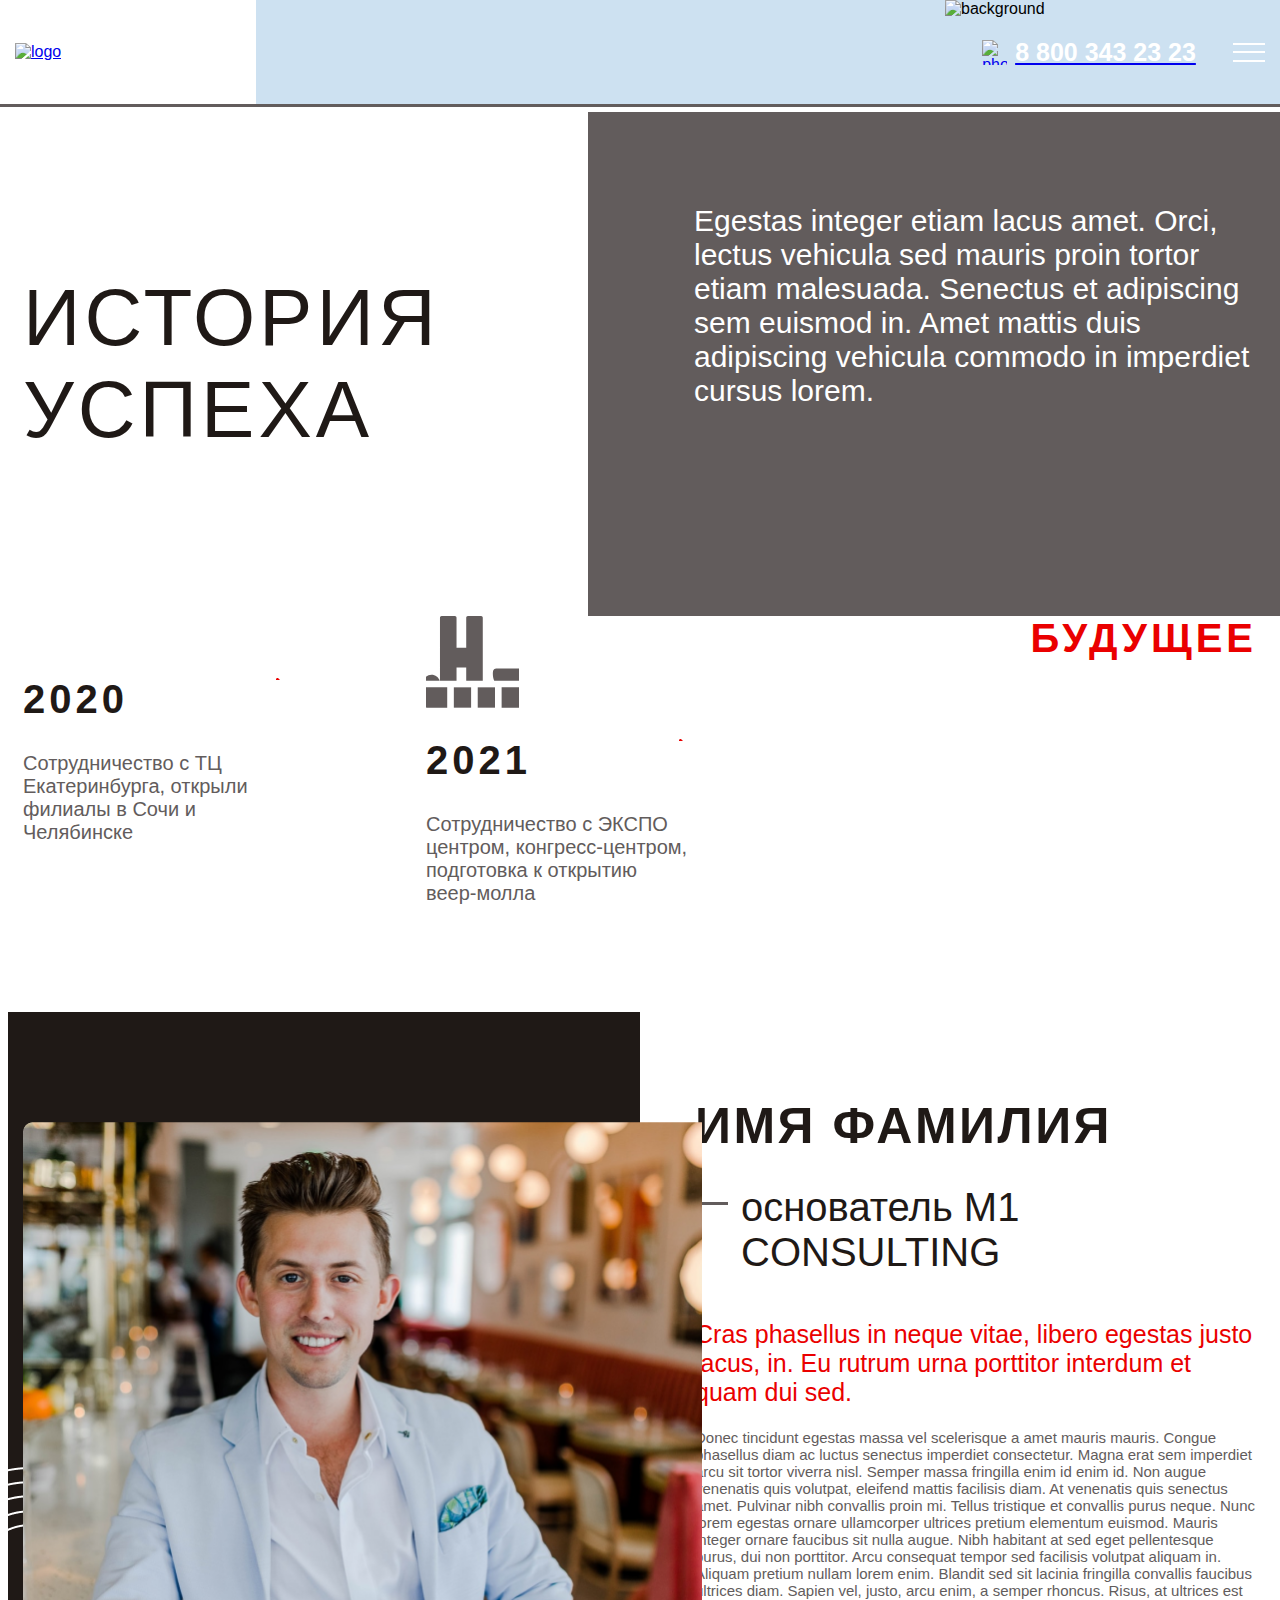
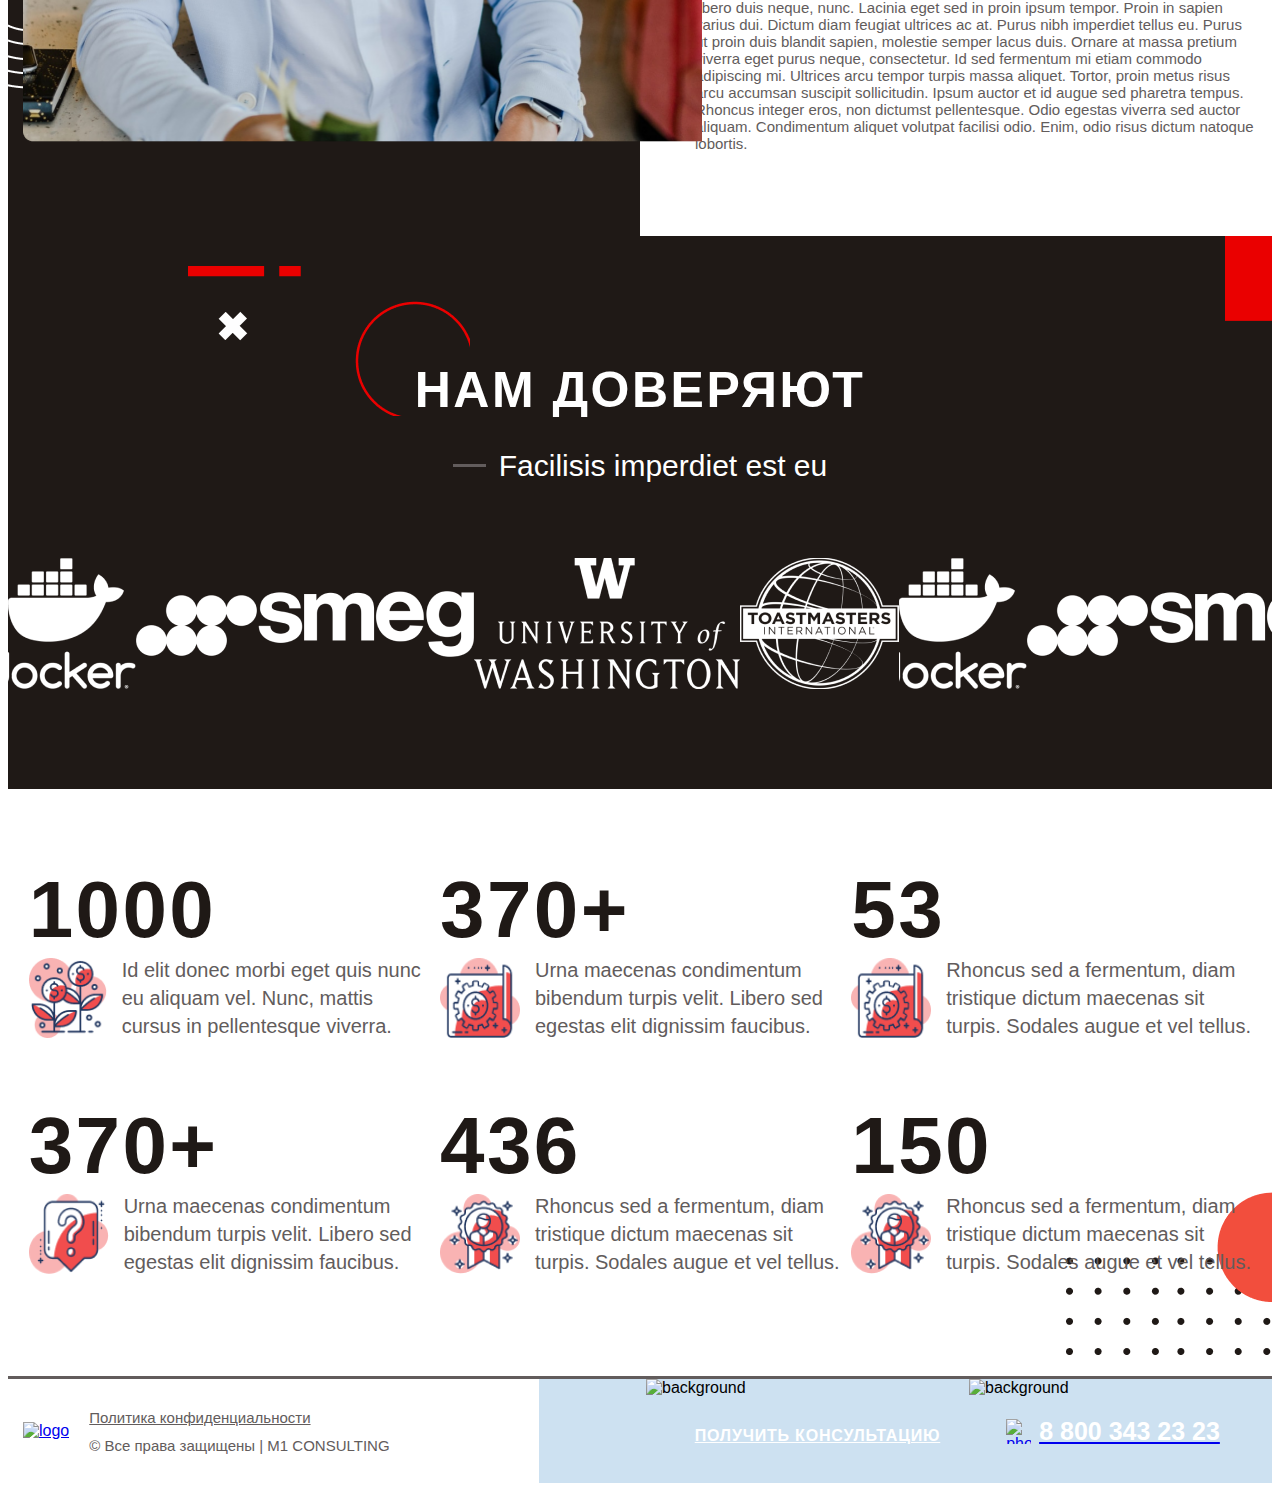
==== page.html @ 3a29edca "Add files via upload" ====
<!DOCTYPE html>
<html lang="ru">

<head>
  <meta charset="UTF-8">
  <meta name="viewport" content="width=device-width, initial-scale=1.0">
  <link rel="shortcut icon" href="img/favicon.ico" type="image/x-icon">
  <meta http-equiv="X-UA-Compatible" content="ie=edge">
  <meta name="theme-color" content="#111111">
  <title>Facility Management</title>
  <link rel="stylesheet" href="css/global.css">
  <link rel="stylesheet" href="css/vendor.css">
  <link rel="stylesheet" href="css/main.css">

  <link href="https://www.dafontfree.net/embed/bHVjaWRhLXNhbnMtdW5pY29kZS1yZWd1bGFyJmRhdGEvMjYvbC8xMzMzMDEvTFNBTlNVTkkudHRm" rel="stylesheet" type="text/css"/>
  <link href="//db.onlinewebfonts.com/c/51e08ce3676fedcbd3f9f5d932de89b2?family=Helios-Cond-Black" rel="stylesheet" type="text/css"/></head>

<body class="body">

  <div class="site-container">
    <header class="header">
  <div class="header__container">
    <div class="header__body">
      <a href="/">
        <img src="img/common/logo.png" alt="logo" class="header__logo logo">
      </a>
      <div class="header__content">
        <div class="header__menu ">
          <ul>
            <li>
              <a href="#" class="header__item">О нас</a>
            </li>
            <li>
              <a href="#" class="header__item">Услуги</a>
            </li>
            <li>
              <a href="#" class="header__item">Проекты</a>
            </li>
            <li>
              <a href="#" class="header__item">Медиа</a>
            </li>
            <li>
              <a href="#" class="header__item">Карьера</a>
            </li>
            <li>
              <a href="#" class="header__item">Контакты</a>
            </li>
          </ul>
          <img src="img/header/menu-bg.png" alt="background" class="header__menubg">
        </div>
        <div class="header__number phone-number">
          <img src="img/common/phone-bg.png" alt="background" class="phone-number__background">
          <a href="tel:8 800 343 23 23" class="phone-number__content">
            <img src="img/phone.svg" alt="phoneico" class="phone-number__ico">
            <div class="phone-number__text">8 800 343 23 23</div>
          </a>
        </div>
        <div class="header__burger ">
          <span></span>
        </div>
      </div>
    </div>
  </div>
</header>


    <div class="history">
    <div class="history__container">
        <div class="history__body">
            <div class="history__top">
                <div class="history__title">История успеха</div>
                <div class="history__block">
                    <div class="history__text">
                        Egestas integer etiam lacus amet. Orci, lectus vehicula sed mauris proin tortor etiam malesuada. Senectus et adipiscing sem euismod in. Amet mattis duis adipiscing vehicula commodo in imperdiet cursus lorem.
                    </div>
                </div>
            </div>
            <div class="history__main history-main">
                 <div class="history-main__top">
                     <div class="history-main__block">
                        <div class="history-main__item ">

                            <div class="history-main__year year2">2020</div>
                            <div class="history-main__text">Сотрудничество с ТЦ Екатеринбурга, открыли филиалы в Сочи и Челябинске</div>
                        </div>
                        <div class="history-main__item">
                            <img src="img/location1.svg" alt="ico" class="history-main__ico">
                            <div class="history-main__year year1"> 2021</div>
                            <div class="history-main__text">Сотрудничество с ЭКСПО центром, конгресс-центром, подготовка к открытию веер-молла</div>
                        </div>
                     </div>
                     <div class="history-main__future">
                        будущее
                     </div>
                 </div>
            </div>
        </div>
    </div>
</div>
    <div class="foundator">
    <div class="foundator__container">
        <div class="foundator__body">
            <div class="foundator__left">
                <img src="img/foundator/image.png" alt="image" class="foundator__image">
            </div>
            <div class="foundator__content">
                <div class="foundator__title">Имя фамилия</div>
                <div class="foundator__subtitle">основатель M1 CONSULTING</div>
                <div class="foundator__caption">Cras phasellus in neque vitae, libero egestas justo lacus, in. Eu rutrum urna porttitor interdum et quam dui sed.</div>
                <div class="foundator__text">Donec tincidunt egestas massa vel scelerisque a amet mauris mauris. Congue phasellus diam ac luctus senectus imperdiet consectetur. Magna erat sem imperdiet arcu sit tortor viverra nisl. Semper massa fringilla enim id enim id. Non augue venenatis quis volutpat, eleifend mattis facilisis diam. At venenatis quis senectus amet. Pulvinar nibh convallis proin mi. Tellus tristique et convallis purus neque. Nunc lorem egestas ornare ullamcorper ultrices pretium elementum euismod. Mauris integer ornare faucibus sit nulla augue. Nibh habitant at sed eget pellentesque purus, dui non porttitor. Arcu consequat tempor sed facilisis volutpat aliquam in. Aliquam pretium nullam lorem enim. Blandit sed sit lacinia fringilla convallis faucibus ultrices diam. Sapien vel, justo, arcu enim, a semper rhoncus. Risus, at ultrices est libero duis neque, nunc. Lacinia eget sed in proin ipsum tempor. Proin in sapien varius dui. Dictum diam feugiat ultrices ac at. Purus nibh imperdiet tellus eu.
                    Purus ut proin duis blandit sapien, molestie semper lacus duis. Ornare at massa pretium viverra eget purus neque, consectetur. Id sed fermentum mi etiam commodo adipiscing mi. Ultrices arcu tempor turpis massa aliquet. Tortor, proin metus risus arcu accumsan suscipit sollicitudin. Ipsum auctor et id augue sed pharetra tempus. Rhoncus integer eros, non dictumst pellentesque. Odio egestas viverra sed auctor aliquam. Condimentum aliquet volutpat facilisi odio. Enim, odio risus dictum natoque lobortis.</div>
            </div>
        </div>
    </div>
</div>
    <div class="trust">
    <img src="img/trust/lines.png" alt="lines" class="trust__lines">
    <img src="img/trust/x.png" alt="x" class="trust__x">
    <img src="img/trust/block.png" alt="block" class="trust__block">
    <div class="trust__body">
        <div class="trust__header">
            <div class="trust__title">нам доверяют</div>
            <div class="trust__subtitle">Facilisis imperdiet est eu</div>
        </div>
        <div class="trust__row">
            <img src="img/trust/logo1.png" alt="logo" class="trust__logo">
            <img src="img/trust/logo2.png" alt="logo" class="trust__logo">
            <img src="img/trust/logo3.png" alt="logo" class="trust__logo">
            <img src="img/trust/logo4.png" alt="logo" class="trust__logo">
            <img src="img/trust/logo1.png" alt="logo" class="trust__logo">
            <img src="img/trust/logo2.png" alt="logo" class="trust__logo">
        </div>
    </div>
</div>
    <div class="advantages">
    <img src="img/common/illustration.png" alt="illustration" class="advantages__illustration">
    <div class="advantages__container">
        <div class="advantages__body">
            <div class="advantages__item">
                <div class="advantages__caption">1000</div>
                <div class="advantages__row">
                    <img src="img/advantages/image1.png" alt="image" class="advantages__image">
                    <div class="advantages__text">Id elit donec morbi eget quis nunc eu aliquam vel. Nunc, mattis cursus in pellentesque viverra.</div>
                </div>
            </div>
            <div class="advantages__item">
                <div class="advantages__caption">370+</div>
                <div class="advantages__row">
                    <img src="img/advantages/image2.png" alt="image" class="advantages__image">
                    <div class="advantages__text">Urna maecenas condimentum bibendum turpis velit. Libero sed egestas elit dignissim faucibus.</div>
                </div>
            </div>
            <div class="advantages__item">
                <div class="advantages__caption">53</div>
                <div class="advantages__row">
                    <img src="img/advantages/image2.png" alt="image" class="advantages__image">
                    <div class="advantages__text">Rhoncus sed a fermentum, diam tristique dictum maecenas sit turpis. Sodales augue et vel tellus.</div>
                </div>
            </div>
            <div class="advantages__item">
                <div class="advantages__caption">370+</div>
                <div class="advantages__row">
                    <img src="img/advantages/image3.png" alt="image" class="advantages__image">
                    <div class="advantages__text">Urna maecenas condimentum bibendum turpis velit. Libero sed egestas elit dignissim faucibus.</div>
                </div>
            </div>
            <div class="advantages__item">
                <div class="advantages__caption">436</div>
                <div class="advantages__row">
                    <img src="img/advantages/image4.png" alt="image" class="advantages__image">
                    <div class="advantages__text">Rhoncus sed a fermentum, diam tristique dictum maecenas sit turpis. Sodales augue et vel tellus.</div>
                </div>
            </div>
            <div class="advantages__item">
                <div class="advantages__caption">150</div>
                <div class="advantages__row">
                    <img src="img/advantages/image4.png" alt="image" class="advantages__image">
                    <div class="advantages__text">Rhoncus sed a fermentum, diam tristique dictum maecenas sit turpis. Sodales augue et vel tellus.</div>
                </div>
            </div>
                
            </div>
        </div>
    </div>
</div> 

    <div class="footer">
  <div class="footer__container">
    <div class="footer__body">
        <div class="footer__main">
          <a href="/">
            <img src="img/common/logo.png" alt="logo" class="footer__logo logo">
          </a>
            <div class="footer__block">
              <a href="#" class="footer__text footer__confidency">Политика конфиденциальности</a>
              <div class="footer__text footer__copyright">© Все права защищены | M1 CONSULTING</div>
            </div>
          
        </div>
        <div class="footer__contacts">
          <div class="footer__consultation">
            <a href="#" class="footer__consultationtext">Получить консультацию</a>
            <img src="img/footer/consultation-bg.png" alt="background" class="footer__consultationbg">
          </div>
          <div class="footer__number phone-number">
            <img src="img/common/phone-bg.png" alt="background" class="phone-number__background">
            <a href="tel:8 800 343 23 23" class="phone-number__content">
              <img src="img/phone.svg" alt="phoneico" class="phone-number__ico">
              <div class="phone-number__text">8 800 343 23 23</div>
            </a>
          </div>
        </div>
    </div>
  </div>
</div> 
  </div>

  <script src="js/vendor.js"></script>
  <script src="js/main.js"></script>

</body>

</html>
---- css/main.css ----
@charset "UTF-8";
.custom-checkbox__field:checked + .custom-checkbox__content::after {
  opacity: 1; }

.custom-checkbox__field:focus + .custom-checkbox__content::before {
  outline: 2px solid #f00;
  outline-offset: 2px; }

.custom-checkbox__field:disabled + .custom-checkbox__content {
  opacity: 0.4;
  pointer-events: none; }

.header {
  position: absolute;
  top: 0;
  left: 0;
  width: 100%;
  z-index: 50;
  height: 104px;
  background-color: #fff;
  border-bottom: 3px solid #625C5C;
  z-index: 3; }
  .header::before {
    position: absolute;
    content: "";
    background-color: #CDE1F1;
    right: 0;
    top: 0;
    width: 70%;
    height: 100%; }
    @media (max-width: 1700px) {
      .header::before {
        width: 80%; } }
    @media (max-width: 1024px) {
      .header::before {
        width: 70%; } }
    @media (max-width: 480px) {
      .header::before {
        width: 100%; } }
  @media (max-width: 992px) {
    .header {
      height: 70px; } }
  .header__container {
    margin: 0 auto;
    padding: 0 15px;
    max-width: 1440px;
    height: 100%; }
  .header__body {
    width: 100%;
    height: 100%;
    display: flex;
    align-items: center;
    justify-content: space-between;
    font-family: "lucida-sans-unicode-regular", sans-serif; }
  .header__logo {
    position: relative;
    z-index: 3; }
  .header__content {
    height: 100%;
    display: flex;
    align-items: center;
    justify-content: space-between; }
  .header__menu.active {
    left: 0; }
  .header__menu {
    width: 770px;
    height: 100%;
    position: relative;
    display: flex;
    align-items: center;
    justify-content: center; }
    .header__menu ul {
      display: flex;
      align-items: center;
      justify-content: space-between;
      width: 100%;
      max-width: 650px;
      z-index: 2;
      position: relative; }
      @media (max-width: 768px) {
        .header__menu ul {
          flex-direction: column; } }
      @media (max-width: 768px) {
        .header__menu ul li {
          margin: 0 0 20px 0; } }
    @media (max-width: 1440px) {
      .header__menu {
        position: fixed;
        width: 100%;
        height: 100%;
        top: 0;
        left: 100%;
        background-color: #EA0000;
        z-index: 1;
        transition: .3s all ease 0s;
        overflow-y: auto; } }
  .header__item {
    font-size: 20px;
    color: #fff;
    font-size: 20px;
    line-height: 24px;
    transition: .2s all ease 0s;
    font-weight: 400; }
    @media (max-width: 768px) {
      .header__item {
        font-size: 25px; } }
  .header__menubg {
    position: absolute;
    top: 0;
    left: 0;
    width: 100%;
    height: 100%;
    -o-object-fit: cover;
    object-fit: cover; }
    @media (max-width: 1440px) {
      .header__menubg {
        display: none; } }
  .header__number {
    position: relative;
    width: 288px;
    height: 100%;
    z-index: 3; }
    @media (max-width: 1024px) {
      .header__number {
        width: auto;
        margin: 0 20px 0 0; } }
  .header__burger.active::after {
    transform: rotate(-45deg);
    top: 9px; }
    @media (max-width: 768px) {
      .header__burger.active::after {
        top: 10px; } }
  .header__burger.active::before {
    transform: rotate(45deg);
    bottom: 9px; }
    @media (max-width: 768px) {
      .header__burger.active::before {
        bottom: 10px; } }
  .header__burger.active span {
    display: none; }
  .header__burger {
    display: none;
    position: relative;
    width: 32px;
    height: 19px;
    z-index: 3;
    cursor: pointer; }
    @media (max-width: 768px) {
      .header__burger {
        width: 27px;
        height: 22px; } }
    @media (max-width: 1440px) {
      .header__burger {
        display: block; } }
    .header__burger::after, .header__burger::before {
      position: absolute;
      content: "";
      display: block;
      background-color: #fff;
      width: 100%;
      height: 2px;
      left: 0;
      transition: .2s all 0s linear; }
    .header__burger::after {
      top: 0; }
    .header__burger::before {
      bottom: 0; }
    .header__burger span {
      position: absolute;
      display: block;
      width: 100%;
      height: 2px;
      left: 0;
      top: 8px;
      background-color: #fff; }
      @media (max-width: 768px) {
        .header__burger span {
          top: 10px; } }

.phone-number {
  display: flex;
  align-items: center;
  justify-content: center; }
  .phone-number__background {
    position: absolute;
    top: 0;
    left: 0;
    width: 100%;
    height: 100%; }
    @media (max-width: 1024px) {
      .phone-number__background {
        display: none; } }
  .phone-number__content {
    position: relative;
    z-index: 2;
    display: flex;
    align-items: center; }
  .phone-number__ico {
    width: 25px;
    height: 25px;
    margin: 0 8px 0 0; }
    @media (max-width: 350px) {
      .phone-number__ico {
        display: none; } }
  .phone-number__text {
    text-transform: uppercase;
    color: #fff;
    font-size: 25px;
    font-weight: 700;
    font-family: "HeliosCond", arial; }
    @media (max-width: 480px) {
      .phone-number__text {
        font-size: 20px; } }

.custom-checkbox__field:checked + .custom-checkbox__content::after {
  opacity: 1; }

.custom-checkbox__field:focus + .custom-checkbox__content::before {
  outline: 2px solid #f00;
  outline-offset: 2px; }

.custom-checkbox__field:disabled + .custom-checkbox__content {
  opacity: 0.4;
  pointer-events: none; }

.footer {
  width: 100%;
  height: 104px;
  position: relative;
  border-top: 3px solid #625C5C;
  background-color: #fff; }
  @media (max-width: 1024px) {
    .footer {
      padding: 10px 0;
      height: auto; } }
  .footer::before {
    position: absolute;
    content: "";
    background-color: #CDE1F1;
    right: 0;
    top: 0;
    width: 60%;
    height: 100%; }
    @media (max-width: 1700px) {
      .footer::before {
        width: 58%; } }
    @media (max-width: 1100px) {
      .footer::before {
        width: 60%; } }
    @media (max-width: 1024px) {
      .footer::before {
        width: 100%; } }
  .footer__container {
    margin: 0 auto;
    padding: 0 15px;
    max-width: 1440px;
    height: 100%; }
  .footer__body {
    width: 100%;
    height: 100%;
    display: flex;
    align-items: center;
    justify-content: space-between;
    font-family: "lucida-sans-unicode-regular", sans-serif; }
    @media (max-width: 1024px) {
      .footer__body {
        flex-direction: column;
        align-items: center; } }
  .footer__main {
    display: flex;
    align-items: center; }
    @media (max-width: 1024px) {
      .footer__main {
        margin: 0 0 20px 0; } }
    @media (max-width: 768px) {
      .footer__main {
        flex-direction: column; } }
  .footer__logo {
    margin: 0 20px 0 0;
    position: relative;
    z-index: 3; }
    @media (max-width: 768px) {
      .footer__logo {
        margin: 0 0 20px 0; } }
  .footer__block {
    position: relative;
    z-index: 3; }
    @media (max-width: 768px) {
      .footer__block {
        text-align: center; } }
  .footer__text {
    color: #625C5C;
    font-size: 15px; }
  .footer__confidency {
    transition: .2s all linear 0s;
    padding-bottom: 1px; }
    .footer__confidency:hover {
      border-bottom: 1px solid #625C5C; }
  .footer__copyright {
    margin: 10px 0 0 0; }
  .footer__contacts {
    display: flex;
    align-items: center;
    height: 100%; }
    @media (max-width: 768px) {
      .footer__contacts {
        flex-direction: column; } }
  .footer__consultation {
    position: relative;
    width: 343px;
    height: 100%;
    right: -20px;
    display: flex;
    align-items: center;
    justify-content: center; }
    @media (max-width: 1024px) {
      .footer__consultation {
        width: auto;
        margin: 0 30px 0 0;
        right: 0; } }
    @media (max-width: 768px) {
      .footer__consultation {
        margin: 0 0 10px 0; } }
  .footer__consultationtext {
    color: #fff;
    text-align: center;
    letter-spacing: 0.05em;
    text-transform: uppercase;
    font-weight: 700;
    position: relative;
    z-index: 2;
    top: 5px;
    font-family: "HeliosCond", arial; }
  .footer__consultationbg {
    position: absolute;
    top: 0;
    left: 0;
    width: 100%;
    height: 100%; }
    @media (max-width: 1024px) {
      .footer__consultationbg {
        display: none; } }
  .footer__number {
    width: 288px;
    height: 100%;
    position: relative;
    z-index: 3; }
    @media (max-width: 1024px) {
      .footer__number {
        width: auto; } }

.custom-checkbox__field:checked + .custom-checkbox__content::after {
  opacity: 1; }

.custom-checkbox__field:focus + .custom-checkbox__content::before {
  outline: 2px solid #f00;
  outline-offset: 2px; }

.custom-checkbox__field:disabled + .custom-checkbox__content {
  opacity: 0.4;
  pointer-events: none; }

.first-screen {
  width: 100%;
  min-height: 100vh;
  background-color: #fff;
  position: relative;
  padding: 154px 0 50px 0; }
  @media (max-width: 992px) {
    .first-screen {
      padding: 120px 0 50px 0; } }
  @media (max-width: 1630px) {
    .first-screen {
      display: block; } }
  .first-screen__container {
    margin: 0 auto;
    max-width: 1630px;
    height: 100%; }
    @media (max-width: 1630px) {
      .first-screen__container {
        padding: 0 15px 0 15px; } }
  .first-screen__body {
    width: 100%;
    height: 100%;
    display: flex;
    align-items: center;
    justify-content: space-between; }
    @media (max-width: 1630px) {
      .first-screen__body {
        flex-direction: column;
        align-items: flex-start; } }
  .first-screen__content {
    font-family: "lucida-sans-unicode-regular", sans-serif;
    z-index: 2;
    max-width: 600px;
    margin: 0 110px 0 0; }
    @media (max-width: 1630px) {
      .first-screen__content {
        margin: 0 0 90px 0; } }
    @media (max-width: 768px) {
      .first-screen__content {
        margin: 0 0 60px 0; } }
  .first-screen__subtitle {
    color: #1F1916;
    position: relative;
    font-size: 30px;
    padding: 0 0 0 70px;
    margin: 0 0 70px 0; }
    .first-screen__subtitle::before {
      position: absolute;
      content: "";
      left: 0;
      top: 15px;
      width: 33px;
      height: 3px;
      background-color: #625C5C; }
      @media (max-width: 768px) {
        .first-screen__subtitle::before {
          top: 10px; } }
    @media (max-width: 1630px) {
      .first-screen__subtitle {
        margin: 0 0 20px 0; } }
    @media (max-width: 768px) {
      .first-screen__subtitle {
        font-size: 20px; } }
  .first-screen__title {
    margin: 0 0 70px 0;
    display: flex;
    flex-direction: column;
    align-items: flex-start; }
    @media (max-width: 1630px) {
      .first-screen__title {
        margin: 0 0 30px 0; } }
    .first-screen__title div:last-child {
      color: #1F1916;
      text-align: center;
      letter-spacing: 0.05em;
      text-transform: uppercase;
      font-size: 80px;
      position: relative; }
      @media (max-width: 768px) {
        .first-screen__title div:last-child {
          font-size: 35px; } }
      .first-screen__title div:last-child::before {
        position: absolute;
        content: "";
        left: -30px;
        top: 10px;
        display: block;
        width: 99px;
        height: 99px;
        background-image: url("../img/first-screen/cube.png"); }
        @media (max-width: 1630px) {
          .first-screen__title div:last-child::before {
            display: none; } }
  .first-screen__titlebold {
    color: #EA0000;
    letter-spacing: 0.05em;
    text-transform: uppercase;
    font-size: 130px; }
    @media (max-width: 768px) {
      .first-screen__titlebold {
        font-size: 60px; } }
  .first-screen__text {
    margin: 0 0 150px 0;
    color: #625C5C;
    width: 100%;
    font-size: 15px;
    line-height: 140%; }
    @media (max-width: 1630px) {
      .first-screen__text {
        margin: 0 0 50px 0; } }
    @media (max-width: 768px) {
      .first-screen__text {
        font-size: 13px;
        margin: 0 0 20px 0; } }
  .first-screen__row {
    width: 100%;
    display: flex;
    align-items: center;
    justify-content: space-between;
    margin: 0 0 50px 0; }
    @media (max-width: 1630px) {
      .first-screen__row {
        margin: 0 0 20px 0; } }
  .first-screen__arrow {
    width: 87px;
    height: 87px;
    position: relative;
    -webkit-animation: arrow-move 3s infinite ease;
    animation: arrow-move 3s infinite ease; }
    @media (max-width: 768px) {
      .first-screen__arrow {
        width: 47px;
        height: 47px;
        -webkit-animation: arrow-move-mobile 3s infinite ease;
        animation: arrow-move-mobile 3s infinite ease; } }
    @media (max-width: 350px) {
      .first-screen__arrow {
        display: none; } }

@-webkit-keyframes arrow-move {
  0% {
    transform: translateX(-30px); }
  25% {
    transform: translateY(-30px); }
  50% {
    transform: translateX(30px); }
  100% {
    transform: translateY(30px); } }

@keyframes arrow-move {
  0% {
    transform: translateX(-30px); }
  25% {
    transform: translateY(-30px); }
  50% {
    transform: translateX(30px); }
  100% {
    transform: translateY(30px); } }

@-webkit-keyframes arrow-move-mobile {
  0% {
    transform: translateX(-15px); }
  25% {
    transform: translateY(-15px); }
  50% {
    transform: translateX(15px); }
  100% {
    transform: translateY(15px); } }

@keyframes arrow-move-mobile {
  0% {
    transform: translateX(-15px); }
  25% {
    transform: translateY(-15px); }
  50% {
    transform: translateX(15px); }
  100% {
    transform: translateY(15px); } }
  .first-screen__button {
    width: 323px; }
    @media (max-width: 768px) {
      .first-screen__button {
        width: 250px; } }
  .first-screen__description {
    color: #1F1916;
    width: 100%;
    font-size: 20px;
    line-height: 140%; }
  .first-screen__slider {
    max-width: 825px; }
    @media (max-width: 1630px) {
      .first-screen__slider {
        max-width: 100%; } }
  .first-screen__illustration {
    position: absolute;
    bottom: 0;
    left: 0;
    margin: 0 0 0 20px; }
    @media (max-width: 1750px) {
      .first-screen__illustration {
        display: none; } }
  .first-screen__illustration2 {
    position: absolute;
    bottom: -30px;
    left: -90px; }
    @media (max-width: 1750px) {
      .first-screen__illustration2 {
        display: none; } }
  .first-screen__sliderwrap {
    position: relative;
    width: 100%; }

.first-screen-slider {
  border-radius: 10px;
  width: 100%; }
  .first-screen-slider__item {
    width: 100%;
    height: 100%;
    position: relative;
    padding: 40px 0 50px 0;
    border-radius: 10px;
    height: 820px; }
    @media (max-width: 768px) {
      .first-screen-slider__item {
        height: 600px;
        padding: 20px 0 30px 0; } }
  .first-screen-slider__background {
    position: absolute;
    top: 0;
    left: 0;
    width: 100%;
    height: 100%;
    background-size: cover;
    background-position: center;
    z-index: -10;
    background-image: url("../img/first-screen/image1.png");
    border-radius: 10px; }
  .first-screen-slider__top {
    margin: 0 0 290px 0;
    width: 500px;
    border-bottom: 3px solid #FEFEFE;
    border-top: 3px solid #FEFEFE; }
    .first-screen-slider__top span {
      letter-spacing: 0.05em;
      text-transform: uppercase;
      font-size: 25px;
      font-weight: 700;
      color: #fff;
      font-family: "HeliosCond", arial;
      padding-left: 50px;
      line-height: 35px; }
      @media (max-width: 768px) {
        .first-screen-slider__top span {
          font-size: 15px;
          margin: 0 0 90px 0; } }
      @media (max-width: 480px) {
        .first-screen-slider__top span {
          padding-left: 10px; } }
    @media (max-width: 768px) {
      .first-screen-slider__top {
        width: 400px; } }
    @media (max-width: 480px) {
      .first-screen-slider__top {
        width: 100%; } }
  .first-screen-slider__bottom {
    width: 100%;
    position: relative;
    transition: .3s all ease 0s; }
  .first-screen-slider__shadow {
    position: absolute;
    bottom: -50px;
    z-index: -1;
    width: 100%; }
  .first-screen-slider__arrows {
    width: 100%;
    margin: 0 0 108px 0;
    padding: 0 46px;
    display: flex;
    align-items: center;
    justify-content: space-between; }
    @media (max-width: 768px) {
      .first-screen-slider__arrows {
        padding: 0 16px;
        margin: 0 0 50px 0; } }
  .first-screen-slider__texts {
    width: 100%;
    transition: .4s all ease 0s;
    color: #fff;
    margin: 0 0 30px 0;
    padding: 0 55px;
    transition: .3s all ease 0s; }
    @media (max-width: 768px) {
      .first-screen-slider__texts {
        padding: 0 15px;
        margin: 0 0 15px 0; } }
  .first-screen-slider__title {
    font-family: "HeliosCond", arial;
    letter-spacing: 0.05em;
    text-transform: uppercase;
    font-size: 30px;
    margin: 0 0 30px 0; }
    @media (max-width: 768px) {
      .first-screen-slider__title {
        font-size: 25px;
        margin: 0 0 10px 0; } }
  .first-screen-slider__text {
    font-family: "lucida-sans-unicode-regular", sans-serif;
    max-width: 575px;
    font-size: 20px;
    line-height: 140%; }
    @media (max-width: 768px) {
      .first-screen-slider__text {
        font-size: 14px;
        line-height: 110%; } }
  .first-screen-slider__button {
    width: 322px;
    display: none;
    visibility: hidden; }
  .first-screen-slider__more {
    width: 100%;
    display: flex;
    align-items: center;
    justify-content: space-between;
    border-bottom: 3px solid #FEFEFE;
    border-top: 3px solid #FEFEFE;
    transition: .3s all ease 0s; }
    @media (max-width: 400px) {
      .first-screen-slider__more {
        display: none; } }
    .first-screen-slider__more a {
      font-family: "HeliosCond", arial;
      color: #fff;
      margin: 0 0 0 50px;
      align-items: center;
      letter-spacing: 0.05em;
      text-transform: uppercase;
      font-weight: 700;
      font-size: 20px; }
      @media (max-width: 768px) {
        .first-screen-slider__more a {
          font-size: 14px;
          margin: 0 0 0 15px; } }
  .first-screen-slider__down {
    margin: 0 180px 0;
    width: 22px;
    height: 28px;
    padding: 5px 0; }
    @media (max-width: 768px) {
      .first-screen-slider__down {
        margin: 0 40px 0; } }

.first-screen-slider-arrow-left,
.first-screen-slider-arrow-right {
  cursor: pointer;
  transition: .3s all ease 0s;
  position: relative; }
  @media (max-width: 768px) {
    .first-screen-slider-arrow-left,
    .first-screen-slider-arrow-right {
      width: 45px;
      height: 45px; } }

/* Слайдер */
.slick-slider {
  position: relative; }

/* Слайдер запущен */
/* Слайдер с точками */
/* Ограничивающая оболочка */
.slick-list {
  overflow: hidden; }

/* Лента слайдов */
.slick-track {
  display: flex; }

/* Слайд */
/* Слайд активный (показывается) */
/* Слайд основной */
/* Слайд по центру */
/* Клонированный слайд */
/* Стрелка */
/* Стрелка влево */
/* Стрелка вправо */
/* Стрелка не активная */
/* Точки (булиты) */
/* Активная точка */
/* Элемент точки */
.custom-checkbox__field:checked + .custom-checkbox__content::after {
  opacity: 1; }

.custom-checkbox__field:focus + .custom-checkbox__content::before {
  outline: 2px solid #f00;
  outline-offset: 2px; }

.custom-checkbox__field:disabled + .custom-checkbox__content {
  opacity: 0.4;
  pointer-events: none; }

.contact {
  width: 100%;
  background-color: #fff;
  position: relative;
  padding: 95px 0; }
  .contact__block {
    position: absolute;
    top: 0;
    left: 0; }
  .contact__line {
    position: absolute;
    bottom: 0;
    right: 210px; }
  .contact__x {
    position: absolute;
    bottom: 46px;
    right: 0;
    right: 240px; }
  .contact__container {
    margin: 0 auto;
    padding: 0 15px;
    max-width: 1440px;
    height: 100%; }
  .contact__body {
    width: 100%;
    height: 100%;
    display: flex;
    align-items: center;
    justify-content: space-between;
    color: #1F1916; }
  .contact__main {
    max-width: 530px; }
  .contact__title {
    letter-spacing: 0.05em;
    text-transform: uppercase;
    font-weight: 700;
    font-size: 50px;
    font-family: "lucida-sans-unicode-regular", sans-serif; }
  .contact__title1 {
    margin: 0 0 30px 0; }
  .contact__subtitle {
    position: relative;
    padding-left: 55px;
    font-family: "HeliosCond", arial;
    font-size: 30px;
    margin: 0 0 50px 0; }
    .contact__subtitle::before {
      position: absolute;
      top: 18px;
      left: 5px;
      content: "";
      width: 33px;
      height: 3px;
      background-color: #625C5C; }
  .contact__or {
    position: relative; }
    .contact__or::before, .contact__or::after {
      height: 70px;
      width: 3px;
      position: absolute;
      left: 56px;
      content: "";
      background-color: #EA0000; }
    .contact__or::before {
      top: -90px; }
    .contact__or::after {
      bottom: -90px; }
  .contact__title2 {
    margin: 0 0 70px 0;
    position: relative; }
  .contact__item {
    display: flex;
    align-items: center;
    margin: 0 0 30px 0; }
    .contact__item img {
      width: 30px;
      height: 30px;
      margin: 0 15px 0 0; }
    .contact__item a {
      font-size: 30px;
      font-family: "lucida-sans-unicode-regular", sans-serif;
      color: #1F1916; }

.contact-form {
  width: 100%; }
  .contact-form__row {
    width: 100%;
    display: flex;
    align-items: center;
    justify-content: space-between;
    margin: 0 0 30px 0; }
  .contact-form__input {
    width: 250px;
    background-color: transparent;
    outline: none;
    border: none;
    border-bottom: 1px solid #625C5C;
    font-size: 15px;
    font-family: "lucida-sans-unicode-regular", sans-serif;
    padding-bottom: 10px; }
    .contact-form__input:focus {
      border-bottom: 1px solid #EA0000; }
  .contact-form__checkbox {
    width: 100%;
    position: relative; }
  .contact-form__field {
    opacity: 0;
    -webkit-appearance: none;
    -moz-appearance: none;
    appearance: none;
    position: absolute; }
  .contact-form__content {
    cursor: pointer;
    font-family: "lucida-sans-unicode-regular", sans-serif;
    font-size: 15px;
    margin: 0 0 30px 0;
    padding-left: 33px; }
    .contact-form__content::before {
      content: "";
      position: absolute;
      left: 0;
      top: 0;
      width: 20px;
      height: 20px;
      box-sizing: border-box;
      background: transparent;
      border: 1px solid #908B8B; }
    .contact-form__content::after {
      content: "";
      position: absolute;
      left: 0;
      top: 0;
      width: 20px;
      height: 20px;
      box-sizing: border-box;
      background-image: url("../img/common/check.png");
      background-position: center;
      background-size: 10px 10px;
      background-repeat: no-repeat;
      opacity: 0;
      transition: opacity 0.3s ease-in-out; }
    .contact-form__content a {
      color: #EA0000; }
  .contact-form__button {
    width: 300px; }

.contact-form__field:checked + .contact-form__content::after {
  opacity: 1; }

.contact-form__field:disabled + .contact-form__content {
  opacity: 0.4;
  pointer-events: none; }

.custom-checkbox__field:checked + .custom-checkbox__content::after {
  opacity: 1; }

.custom-checkbox__field:focus + .custom-checkbox__content::before {
  outline: 2px solid #f00;
  outline-offset: 2px; }

.custom-checkbox__field:disabled + .custom-checkbox__content {
  opacity: 0.4;
  pointer-events: none; }

.projects {
  width: 100%;
  background-color: #1F1916;
  padding: 74px 0 110px 0; }
  .projects__container {
    margin: 0 auto;
    padding: 0 15px;
    max-width: 1440px;
    height: 100%; }
  .projects__body {
    width: 100%;
    height: 100%;
    color: #fff; }
  .projects__header {
    width: 100%;
    font-family: "lucida-sans-unicode-regular", sans-serif;
    display: flex;
    align-items: center;
    justify-content: space-between;
    margin: 0 0 40px 0; }
  .projects__title {
    letter-spacing: 0.05em;
    text-transform: uppercase;
    font-size: 80px; }
  .projects__subtitle {
    position: relative;
    font-size: 30px; }
    .projects__subtitle::before {
      position: absolute;
      content: "";
      top: 15px;
      left: -50px;
      background-color: #fff;
      width: 33px;
      height: 3px; }
  .projects__row {
    width: 100%;
    margin: 0 0 30px 0;
    height: 358px;
    display: flex;
    align-items: center;
    justify-content: space-between; }
  .projects__item {
    position: relative;
    width: 25%;
    height: 100%;
    border-radius: 8px;
    margin: 0 16px 0 0;
    padding: 30px 20px;
    display: flex;
    justify-content: flex-end;
    flex-direction: column;
    cursor: pointer; }
    .projects__item::before {
      position: absolute;
      bottom: 0;
      left: 0;
      width: 100%;
      height: 100%;
      content: "";
      z-index: 2;
      background-image: url("../img/projects/shadow.png");
      opacity: 0;
      visibility: hidden;
      display: none;
      transition: .3s all ease 0s; }
    .projects__item:hover {
      align-items: center;
      justify-content: center;
      text-align: center; }
      .projects__item:hover::before {
        display: block;
        visibility: visible;
        opacity: 1; }
      .projects__item:hover .projects__text {
        display: block;
        margin: 0 0 24px 0; }
      .projects__item:hover .projects__button {
        display: block; }
      .projects__item:hover .projects__caption {
        margin: 0 0 15px 0; }
    .projects__item:nth-child(3), .projects__item:last-child {
      margin: 0; }
    .projects__item_wide {
      width: 50%; }
  .projects__backgroundimage {
    position: absolute;
    top: 0;
    left: 0;
    width: 100%;
    height: 100%;
    -o-object-fit: cover;
    object-fit: cover;
    border-radius: 8px; }
  .projects__caption {
    z-index: 3;
    position: relative;
    font-family: "HeliosCond", arial;
    letter-spacing: 0.1em;
    text-transform: uppercase;
    font-size: 30px;
    font-weight: 700; }
    .projects__caption_wide {
      margin: 0 0 35px 0; }
  .projects__text {
    z-index: 3;
    position: relative;
    display: none;
    max-width: 318px;
    font-family: "lucida-sans-unicode-regular", sans-serif; }
    .projects__text_visible {
      display: block; }
  .projects__button {
    z-index: 3;
    position: relative;
    width: 226px;
    display: none; }
    .projects__button_wide {
      width: 323px; }

.custom-checkbox__field:checked + .custom-checkbox__content::after {
  opacity: 1; }

.custom-checkbox__field:focus + .custom-checkbox__content::before {
  outline: 2px solid #f00;
  outline-offset: 2px; }

.custom-checkbox__field:disabled + .custom-checkbox__content {
  opacity: 0.4;
  pointer-events: none; }

.comments {
  width: 100%;
  position: relative; }
  .comments::before {
    position: absolute;
    content: "";
    background-color: #1F1916;
    width: 40%;
    height: 100%;
    z-index: -1; }
  .comments__illustration {
    position: absolute;
    bottom: 0;
    right: 0; }
  .comments__container {
    margin: 0 auto;
    padding: 0 15px;
    max-width: 1440px;
    height: 100%;
    position: relative; }
    .comments__container::before {
      position: absolute;
      content: "";
      left: -180px;
      bottom: 120px;
      width: 280px;
      height: 340px;
      z-index: 2;
      background-image: url("../img/common/illustration2.png"); }
  .comments__body {
    width: 100%;
    height: 100%;
    display: flex;
    align-items: center;
    justify-content: space-between; }
  .comments__left {
    padding: 110px 0 90px 0;
    background-color: #1F1916;
    width: 50%; }
  .comments__image {
    height: 620px;
    -o-object-fit: cover;
    object-fit: cover;
    border-bottom-left-radius: 8px;
    border-top-left-radius: 8px;
    z-index: 5;
    position: relative; }
  .comments__content {
    color: #1F1916;
    padding-left: 55px; }
  .comments__title {
    letter-spacing: 0.05em;
    text-transform: uppercase;
    font-size: 50px;
    font-weight: 700;
    font-family: "HeliosCond", arial;
    margin: 0 0 30px 0; }
  .comments__subtitle {
    position: relative;
    font-family: "lucida-sans-unicode-regular", sans-serif;
    padding-left: 46px;
    font-size: 30px;
    margin: 0 0 45px 0; }
    .comments__subtitle::before {
      position: absolute;
      top: 17px;
      left: 0;
      content: "";
      background-color: #625C5C;
      width: 33px;
      height: 3px; }
  .comments__slider {
    width: 705px;
    height: 420px; }

.comments-slider__item {
  font-family: "lucida-sans-unicode-regular", sans-serif; }

.comments-slider__caption {
  color: #EA0000;
  margin: 0 0 22px 0;
  font-size: 25px; }

.comments-slider__text {
  color: #625C5C;
  font-size: 15px; }

.comments-slider .slick-arrow {
  position: absolute;
  bottom: 0;
  z-index: 10; }

.comments-slider .slick-arrow.slick-prev {
  display: none;
  visibility: hidden; }

.comments-slider .slick-arrow.slick-next {
  right: 0;
  font-size: 0;
  width: 47px;
  height: 47px;
  background: url("../img/arrow-next.svg") 0 0 no-repeat;
  border: none;
  cursor: pointer; }

.comments-slider .slick-dots {
  position: absolute;
  bottom: 0;
  left: 0;
  display: flex;
  align-items: center; }

.comments-slider .slick-dots li {
  list-style: none;
  margin: 0 16px 0 0; }

.comments-slider .slick-dots li button {
  width: 20px;
  height: 20px;
  background-color: #fff;
  border: 2px solid rgba(84, 85, 85, 0.5);
  border-radius: 50%;
  font-size: 0;
  cursor: pointer; }

.comments-slider .slick-dots li.slick-active button {
  border: 2px solid #EA0000;
  background-color: #EA0000; }

.custom-checkbox__field:checked + .custom-checkbox__content::after {
  opacity: 1; }

.custom-checkbox__field:focus + .custom-checkbox__content::before {
  outline: 2px solid #f00;
  outline-offset: 2px; }

.custom-checkbox__field:disabled + .custom-checkbox__content {
  opacity: 0.4;
  pointer-events: none; }

.advantages {
  width: 100%;
  position: relative;
  padding: 75px 0 40px 0; }
  .advantages__illustration {
    position: absolute;
    bottom: 20px;
    right: 0; }
  .advantages__container {
    margin: 0 auto;
    padding: 0 15px;
    max-width: 1440px;
    height: 100%;
    position: relative; }
  .advantages__body {
    width: 100%;
    height: 100%;
    display: flex;
    justify-content: space-around;
    flex-wrap: wrap;
    align-items: center; }
  .advantages__item {
    width: 400px;
    margin: 0 0 60px 0; }
  .advantages__caption {
    color: #1F1916;
    font-family: "HeliosCond", arial;
    letter-spacing: 0.03em;
    text-transform: uppercase;
    font-size: 80px;
    font-weight: 700; }
  .advantages__row {
    display: flex;
    align-items: center; }
  .advantages__image {
    width: 80px;
    height: 80px;
    margin: 0 15px 0 0; }
  .advantages__text {
    font-family: "lucida-sans-unicode-regular", sans-serif;
    color: #625C5C;
    line-height: 140%;
    font-size: 20px; }

.custom-checkbox__field:checked + .custom-checkbox__content::after {
  opacity: 1; }

.custom-checkbox__field:focus + .custom-checkbox__content::before {
  outline: 2px solid #f00;
  outline-offset: 2px; }

.custom-checkbox__field:disabled + .custom-checkbox__content {
  opacity: 0.4;
  pointer-events: none; }

.trust {
  width: 100%;
  position: relative;
  background-color: #1F1916;
  padding: 125px 0 100px 0; }
  .trust__lines {
    position: absolute;
    top: 30px;
    left: 180px; }
  .trust__x {
    position: absolute;
    top: 75px;
    left: 210px; }
  .trust__block {
    position: absolute;
    top: 0;
    right: 0; }
  .trust__body {
    width: 100%;
    height: 100%;
    color: #fff; }
  .trust__header {
    width: 100%;
    display: flex;
    align-items: center;
    justify-content: center;
    flex-direction: column;
    margin: 0 0 75px 0; }
  .trust__title {
    position: relative;
    font-family: "HeliosCond", arial;
    margin: 0 0 30px 0;
    text-align: center;
    letter-spacing: 0.05em;
    text-transform: uppercase;
    font-size: 50px;
    font-weight: bold;
    position: relative; }
    .trust__title::before {
      position: absolute;
      top: -60px;
      left: -60px;
      content: "";
      width: 115px;
      height: 115px;
      background: url("../img/trust/circle.png") 0 0 no-repeat; }
  .trust__subtitle {
    font-family: "lucida-sans-unicode-regular", sans-serif;
    padding-left: 46px;
    position: relative;
    font-size: 30px; }
    .trust__subtitle::before {
      position: absolute;
      top: 15px;
      left: 0;
      content: "";
      background-color: #625C5C;
      width: 33px;
      height: 3px; }
  .trust__row {
    width: 100%;
    display: flex;
    align-items: center;
    justify-content: space-between; }

.custom-checkbox__field:checked + .custom-checkbox__content::after {
  opacity: 1; }

.custom-checkbox__field:focus + .custom-checkbox__content::before {
  outline: 2px solid #f00;
  outline-offset: 2px; }

.custom-checkbox__field:disabled + .custom-checkbox__content {
  opacity: 0.4;
  pointer-events: none; }

.foundator {
  width: 100%;
  position: relative; }
  .foundator::before {
    position: absolute;
    content: "";
    background-color: #1F1916;
    width: 40%;
    height: 100%;
    z-index: -1; }
  .foundator__container {
    margin: 0 auto;
    padding: 0 15px;
    max-width: 1440px;
    height: 100%;
    position: relative; }
    .foundator__container::before {
      position: absolute;
      content: "";
      left: -180px;
      bottom: 120px;
      width: 280px;
      height: 340px;
      z-index: 2;
      background-image: url("../img/common/illustration2.png"); }
  .foundator__body {
    width: 100%;
    height: 100%;
    display: flex;
    align-items: center;
    justify-content: space-between; }
  .foundator__left {
    padding: 110px 0 90px 0;
    background-color: #1F1916;
    width: 50%; }
  .foundator__image {
    height: 620px;
    -o-object-fit: cover;
    object-fit: cover;
    border-bottom-left-radius: 8px;
    border-top-left-radius: 8px;
    z-index: 5;
    position: relative; }
  .foundator__content {
    color: #1F1916;
    padding-left: 55px;
    width: 50%; }
  .foundator__title {
    letter-spacing: 0.05em;
    text-transform: uppercase;
    font-size: 50px;
    font-weight: 700;
    font-family: "HeliosCond", arial;
    margin: 0 0 30px 0; }
  .foundator__subtitle {
    position: relative;
    font-family: "lucida-sans-unicode-regular", sans-serif;
    padding-left: 46px;
    font-size: 40px;
    margin: 0 0 45px 0; }
    .foundator__subtitle::before {
      position: absolute;
      top: 17px;
      left: 0;
      content: "";
      background-color: #625C5C;
      width: 33px;
      height: 3px; }
  .foundator__caption {
    color: #EA0000;
    margin: 0 0 22px 0;
    font-family: "lucida-sans-unicode-regular", sans-serif;
    font-size: 25px; }
  .foundator__text {
    color: #625C5C;
    font-size: 15px;
    font-family: "lucida-sans-unicode-regular", sans-serif; }

.custom-checkbox__field:checked + .custom-checkbox__content::after {
  opacity: 1; }

.custom-checkbox__field:focus + .custom-checkbox__content::before {
  outline: 2px solid #f00;
  outline-offset: 2px; }

.custom-checkbox__field:disabled + .custom-checkbox__content {
  opacity: 0.4;
  pointer-events: none; }

.history {
  width: 100%;
  min-height: 100vh;
  padding: 104px 0 0 0; }
  @media (max-width: 992px) {
    .history {
      padding: 70px 0 0 0; } }
  .history__container {
    margin: 0 auto;
    padding: 0 15px;
    max-width: 1440px;
    height: 100%; }
  .history__body {
    width: 100%;
    height: 100%; }
  .history__top {
    width: 100%;
    display: flex;
    align-items: center;
    justify-content: space-between;
    font-family: "lucida-sans-unicode-regular", sans-serif; }
  .history__title {
    color: #1F1916;
    letter-spacing: 0.05em;
    text-transform: uppercase;
    font-size: 80px;
    max-width: 565px; }
  .history__block {
    width: 60%;
    background-color: #625C5C;
    height: 336px;
    padding: 92px 0 76px 106px;
    position: relative; }
    .history__block::before {
      position: absolute;
      right: -5000px;
      top: 0;
      width: 5000px;
      height: 100%;
      content: "";
      background-color: #625C5C;
      z-index: -1; }
  .history__text {
    color: #fff;
    font-size: 30px; }

.history-main {
  width: 100%; }
  .history-main__top {
    width: 100%;
    position: relative;
    display: flex;
    justify-content: space-between; }
  .history-main__block {
    display: flex;
    align-items: center; }
  .history-main__item {
    margin: 0 140px 0 0;
    position: relative; }
  .history-main__ico {
    width: 93px;
    height: 93px;
    margin: 0 0 25px 0; }
  .history-main__year {
    margin: 0 0 30px 0;
    color: #1F1916;
    font-weight: 700;
    font-family: "HeliosCond", arial;
    letter-spacing: 0.1em;
    text-transform: uppercase;
    position: relative;
    font-size: 40px; }
    .history-main__year::before {
      display: block;
      position: absolute;
      top: 0;
      right: 0;
      content: "";
      width: 620px;
      height: 3px;
      background-image: url("../img/history/to.png"); }
  .history-main__text {
    max-width: 263px;
    color: #625C5C;
    font-size: 20px;
    font-family: "lucida-sans-unicode-regular", sans-serif; }
  .history-main__future {
    color: #EA0000;
    font-weight: 700;
    font-family: "HeliosCond", arial;
    letter-spacing: 0.1em;
    text-transform: uppercase;
    font-size: 40px; }

.custom-checkbox__field:checked + .custom-checkbox__content::after {
  opacity: 1; }

.custom-checkbox__field:focus + .custom-checkbox__content::before {
  outline: 2px solid #f00;
  outline-offset: 2px; }

.custom-checkbox__field:disabled + .custom-checkbox__content {
  opacity: 0.4;
  pointer-events: none; }

.consulting {
  width: 100%;
  position: relative;
  padding: 80px 0 100px 0; }
  .consulting::before {
    position: absolute;
    top: 0;
    left: 0;
    background-color: #1F1916;
    width: 50%;
    height: 100%;
    content: " ";
    z-index: -2;
    border-bottom-right-radius: 8px;
    border-top-right-radius: 8px; }
  .consulting__line {
    position: absolute;
    top: 0;
    right: 0; }
  .consulting__container {
    margin: 0 auto;
    padding: 0 15px;
    max-width: 1440px;
    height: 100%; }
  .consulting__body {
    width: 100%;
    height: 100%; }
  .consulting__top {
    width: 100%;
    display: flex;
    align-items: center;
    justify-content: space-between; }
  .consulting__title {
    font-family: "lucida-sans-unicode-regular", sans-serif;
    letter-spacing: 0.05em;
    text-transform: uppercase;
    font-size: 80px;
    color: #fff; }
    .consulting__title span {
      color: #EA0000;
      letter-spacing: 0.05em;
      text-transform: uppercase; }
  .consulting__subtitle {
    position: relative;
    font-family: "lucida-sans-unicode-regular", sans-serif;
    padding-left: 46px;
    font-size: 30px; }
    .consulting__subtitle::before {
      position: absolute;
      top: 17px;
      left: 0;
      content: "";
      background-color: #625C5C;
      width: 33px;
      height: 3px; }
  .consulting__main {
    width: 100%;
    display: flex;
    align-items: center;
    justify-content: space-between; }
  .consulting__items {
    width: 50%;
    margin-top: 65px; }
  .consulting__item {
    display: flex;
    align-items: center;
    position: relative;
    height: 110px; }
    .consulting__item_white {
      background-color: #FFF; }
      .consulting__item_white::before {
        position: absolute;
        top: 0;
        left: -100%;
        content: "";
        width: 100%;
        height: 100%;
        background-color: #fff;
        z-index: -1; }
  .consulting__image {
    width: 88px;
    height: 88px;
    margin: 0 20px 0 0; }
  .consulting__block {
    color: #fff; }
    .consulting__block_white {
      color: #1F1916; }
  .consulting__caption {
    font-family: "lucida-sans-unicode-regular", sans-serif;
    margin: 0 0 15px 0;
    letter-spacing: 0.05em;
    text-transform: uppercase;
    font-size: 25px;
    font-weight: 700; }
  .consulting__text {
    font-family: "HeliosCond", arial;
    max-width: 233px;
    font-size: 15px;
    line-height: 140%; }
    .consulting__text_white {
      color: #625C5C; }
  .consulting__video {
    position: relative; }
    .consulting__video::before {
      position: absolute;
      bottom: -60px;
      right: -40px;
      background-image: url("../img/consulting/cube.png");
      width: 110px;
      height: 110px;
      content: ""; }
    .consulting__video img {
      width: 930px;
      height: 550px; }

/*# sourceMappingURL=main.css.map */
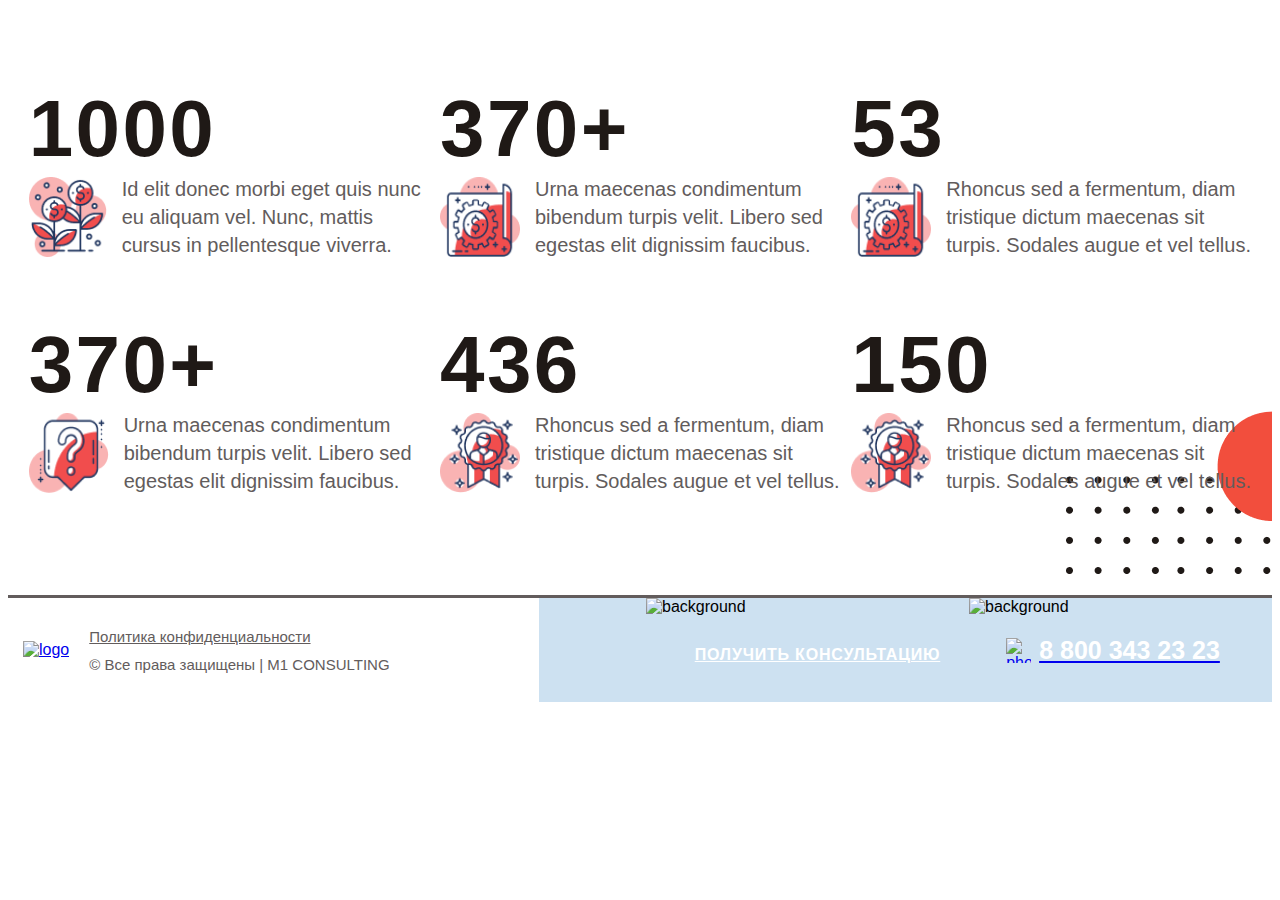
==== commit 14174a16: "Add files via upload" ====
--- a/page.html
+++ b/page.html
@@ -18,120 +18,9 @@
 <body class="body">
 
   <div class="site-container">
-    <header class="header">
-  <div class="header__container">
-    <div class="header__body">
-      <a href="/">
-        <img src="img/common/logo.png" alt="logo" class="header__logo logo">
-      </a>
-      <div class="header__content">
-        <div class="header__menu ">
-          <ul>
-            <li>
-              <a href="#" class="header__item">О нас</a>
-            </li>
-            <li>
-              <a href="#" class="header__item">Услуги</a>
-            </li>
-            <li>
-              <a href="#" class="header__item">Проекты</a>
-            </li>
-            <li>
-              <a href="#" class="header__item">Медиа</a>
-            </li>
-            <li>
-              <a href="#" class="header__item">Карьера</a>
-            </li>
-            <li>
-              <a href="#" class="header__item">Контакты</a>
-            </li>
-          </ul>
-          <img src="img/header/menu-bg.png" alt="background" class="header__menubg">
-        </div>
-        <div class="header__number phone-number">
-          <img src="img/common/phone-bg.png" alt="background" class="phone-number__background">
-          <a href="tel:8 800 343 23 23" class="phone-number__content">
-            <img src="img/phone.svg" alt="phoneico" class="phone-number__ico">
-            <div class="phone-number__text">8 800 343 23 23</div>
-          </a>
-        </div>
-        <div class="header__burger ">
-          <span></span>
-        </div>
-      </div>
-    </div>
-  </div>
-</header>
+    
 
-
-    <div class="history">
-    <div class="history__container">
-        <div class="history__body">
-            <div class="history__top">
-                <div class="history__title">История успеха</div>
-                <div class="history__block">
-                    <div class="history__text">
-                        Egestas integer etiam lacus amet. Orci, lectus vehicula sed mauris proin tortor etiam malesuada. Senectus et adipiscing sem euismod in. Amet mattis duis adipiscing vehicula commodo in imperdiet cursus lorem.
-                    </div>
-                </div>
-            </div>
-            <div class="history__main history-main">
-                 <div class="history-main__top">
-                     <div class="history-main__block">
-                        <div class="history-main__item ">
-
-                            <div class="history-main__year year2">2020</div>
-                            <div class="history-main__text">Сотрудничество с ТЦ Екатеринбурга, открыли филиалы в Сочи и Челябинске</div>
-                        </div>
-                        <div class="history-main__item">
-                            <img src="img/location1.svg" alt="ico" class="history-main__ico">
-                            <div class="history-main__year year1"> 2021</div>
-                            <div class="history-main__text">Сотрудничество с ЭКСПО центром, конгресс-центром, подготовка к открытию веер-молла</div>
-                        </div>
-                     </div>
-                     <div class="history-main__future">
-                        будущее
-                     </div>
-                 </div>
-            </div>
-        </div>
-    </div>
-</div>
-    <div class="foundator">
-    <div class="foundator__container">
-        <div class="foundator__body">
-            <div class="foundator__left">
-                <img src="img/foundator/image.png" alt="image" class="foundator__image">
-            </div>
-            <div class="foundator__content">
-                <div class="foundator__title">Имя фамилия</div>
-                <div class="foundator__subtitle">основатель M1 CONSULTING</div>
-                <div class="foundator__caption">Cras phasellus in neque vitae, libero egestas justo lacus, in. Eu rutrum urna porttitor interdum et quam dui sed.</div>
-                <div class="foundator__text">Donec tincidunt egestas massa vel scelerisque a amet mauris mauris. Congue phasellus diam ac luctus senectus imperdiet consectetur. Magna erat sem imperdiet arcu sit tortor viverra nisl. Semper massa fringilla enim id enim id. Non augue venenatis quis volutpat, eleifend mattis facilisis diam. At venenatis quis senectus amet. Pulvinar nibh convallis proin mi. Tellus tristique et convallis purus neque. Nunc lorem egestas ornare ullamcorper ultrices pretium elementum euismod. Mauris integer ornare faucibus sit nulla augue. Nibh habitant at sed eget pellentesque purus, dui non porttitor. Arcu consequat tempor sed facilisis volutpat aliquam in. Aliquam pretium nullam lorem enim. Blandit sed sit lacinia fringilla convallis faucibus ultrices diam. Sapien vel, justo, arcu enim, a semper rhoncus. Risus, at ultrices est libero duis neque, nunc. Lacinia eget sed in proin ipsum tempor. Proin in sapien varius dui. Dictum diam feugiat ultrices ac at. Purus nibh imperdiet tellus eu.
-                    Purus ut proin duis blandit sapien, molestie semper lacus duis. Ornare at massa pretium viverra eget purus neque, consectetur. Id sed fermentum mi etiam commodo adipiscing mi. Ultrices arcu tempor turpis massa aliquet. Tortor, proin metus risus arcu accumsan suscipit sollicitudin. Ipsum auctor et id augue sed pharetra tempus. Rhoncus integer eros, non dictumst pellentesque. Odio egestas viverra sed auctor aliquam. Condimentum aliquet volutpat facilisi odio. Enim, odio risus dictum natoque lobortis.</div>
-            </div>
-        </div>
-    </div>
-</div>
-    <div class="trust">
-    <img src="img/trust/lines.png" alt="lines" class="trust__lines">
-    <img src="img/trust/x.png" alt="x" class="trust__x">
-    <img src="img/trust/block.png" alt="block" class="trust__block">
-    <div class="trust__body">
-        <div class="trust__header">
-            <div class="trust__title">нам доверяют</div>
-            <div class="trust__subtitle">Facilisis imperdiet est eu</div>
-        </div>
-        <div class="trust__row">
-            <img src="img/trust/logo1.png" alt="logo" class="trust__logo">
-            <img src="img/trust/logo2.png" alt="logo" class="trust__logo">
-            <img src="img/trust/logo3.png" alt="logo" class="trust__logo">
-            <img src="img/trust/logo4.png" alt="logo" class="trust__logo">
-            <img src="img/trust/logo1.png" alt="logo" class="trust__logo">
-            <img src="img/trust/logo2.png" alt="logo" class="trust__logo">
-        </div>
-    </div>
-</div>
+    
     <div class="advantages">
     <img src="img/common/illustration.png" alt="illustration" class="advantages__illustration">
     <div class="advantages__container">
--- a/css/main.css
+++ b/css/main.css
@@ -362,7 +362,6 @@
 
 .first-screen {
   width: 100%;
-  min-height: 100vh;
   background-color: #fff;
   position: relative;
   padding: 154px 0 50px 0; }
@@ -428,9 +427,9 @@
     display: flex;
     flex-direction: column;
     align-items: flex-start; }
-    @media (max-width: 1630px) {
+    @media (max-width: 1440px) {
       .first-screen__title {
-        margin: 0 0 30px 0; } }
+        margin: 0 0 20px 0; } }
     .first-screen__title div:last-child {
       color: #1F1916;
       text-align: center;
@@ -555,7 +554,7 @@
         max-width: 100%; } }
   .first-screen__illustration {
     position: absolute;
-    bottom: 0;
+    bottom: -80px;
     left: 0;
     margin: 0 0 0 20px; }
     @media (max-width: 1750px) {
@@ -637,6 +636,8 @@
     width: 100%;
     margin: 0 0 108px 0;
     padding: 0 46px;
+    z-index: 20;
+    position: relative;
     display: flex;
     align-items: center;
     justify-content: space-between; }
@@ -676,8 +677,8 @@
         line-height: 110%; } }
   .first-screen-slider__button {
     width: 322px;
-    display: none;
-    visibility: hidden; }
+    visibility: hidden;
+    display: none; }
   .first-screen-slider__more {
     width: 100%;
     display: flex;
@@ -764,6 +765,12 @@
   background-color: #fff;
   position: relative;
   padding: 95px 0; }
+  @media (max-width: 1440px) {
+    .contact {
+      padding: 35px 0; } }
+  @media (max-width: 1440px) {
+    .contact__block, .contact__line, .contact__x {
+      display: none; } }
   .contact__block {
     position: absolute;
     top: 0;
@@ -789,22 +796,40 @@
     align-items: center;
     justify-content: space-between;
     color: #1F1916; }
+    @media (max-width: 1440px) {
+      .contact__body {
+        flex-direction: column;
+        align-items: flex-start; } }
   .contact__main {
     max-width: 530px; }
+    @media (max-width: 1440px) {
+      .contact__main {
+        max-width: 100%;
+        margin: 0 0 40px 0; } }
   .contact__title {
     letter-spacing: 0.05em;
     text-transform: uppercase;
     font-weight: 700;
     font-size: 50px;
     font-family: "lucida-sans-unicode-regular", sans-serif; }
+    @media (max-width: 768px) {
+      .contact__title {
+        font-size: 30px; } }
   .contact__title1 {
     margin: 0 0 30px 0; }
+    @media (max-width: 768px) {
+      .contact__title1 {
+        margin: 0 0 10px 0; } }
   .contact__subtitle {
     position: relative;
     padding-left: 55px;
     font-family: "HeliosCond", arial;
     font-size: 30px;
     margin: 0 0 50px 0; }
+    @media (max-width: 768px) {
+      .contact__subtitle {
+        margin: 0 0 20px 0;
+        font-size: 25px; } }
     .contact__subtitle::before {
       position: absolute;
       top: 18px;
@@ -815,6 +840,9 @@
       background-color: #625C5C; }
   .contact__or {
     position: relative; }
+    @media (max-width: 1440px) {
+      .contact__or {
+        display: none; } }
     .contact__or::before, .contact__or::after {
       height: 70px;
       width: 3px;
@@ -829,6 +857,9 @@
   .contact__title2 {
     margin: 0 0 70px 0;
     position: relative; }
+    @media (max-width: 768px) {
+      .contact__title2 {
+        margin: 0 0 20px 0; } }
   .contact__item {
     display: flex;
     align-items: center;
@@ -837,10 +868,21 @@
       width: 30px;
       height: 30px;
       margin: 0 15px 0 0; }
+      @media (max-width: 768px) {
+        .contact__item img {
+          width: 20px;
+          height: 20px;
+          margin: 0 10px 0 0; } }
     .contact__item a {
       font-size: 30px;
       font-family: "lucida-sans-unicode-regular", sans-serif;
       color: #1F1916; }
+      @media (max-width: 768px) {
+        .contact__item a {
+          font-size: 20px; } }
+    @media (max-width: 768px) {
+      .contact__item {
+        margin: 0 0 15px 0; } }
 
 .contact-form {
   width: 100%; }
@@ -850,6 +892,10 @@
     align-items: center;
     justify-content: space-between;
     margin: 0 0 30px 0; }
+    @media (max-width: 768px) {
+      .contact-form__row {
+        flex-direction: column;
+        margin: 0 0 0 0; } }
   .contact-form__input {
     width: 250px;
     background-color: transparent;
@@ -861,6 +907,10 @@
     padding-bottom: 10px; }
     .contact-form__input:focus {
       border-bottom: 1px solid #EA0000; }
+    @media (max-width: 768px) {
+      .contact-form__input {
+        width: 100%;
+        margin: 0 0 20px 0; } }
   .contact-form__checkbox {
     width: 100%;
     position: relative; }
@@ -876,6 +926,9 @@
     font-size: 15px;
     margin: 0 0 30px 0;
     padding-left: 33px; }
+    @media (max-width: 768px) {
+      .contact-form__content {
+        margin: 0 0 20px 0; } }
     .contact-form__content::before {
       content: "";
       position: absolute;
@@ -904,6 +957,9 @@
       color: #EA0000; }
   .contact-form__button {
     width: 300px; }
+    @media (max-width: 480px) {
+      .contact-form__button {
+        width: 232px; } }
 
 .contact-form__field:checked + .contact-form__content::after {
   opacity: 1; }
@@ -927,6 +983,9 @@
   width: 100%;
   background-color: #1F1916;
   padding: 74px 0 110px 0; }
+  @media (max-width: 768px) {
+    .projects {
+      padding: 44px 0 50px 0; } }
   .projects__container {
     margin: 0 auto;
     padding: 0 15px;
@@ -943,13 +1002,25 @@
     align-items: center;
     justify-content: space-between;
     margin: 0 0 40px 0; }
+    @media (max-width: 1440px) {
+      .projects__header {
+        display: block; } }
+    @media (max-width: 768px) {
+      .projects__header {
+        margin: 0 0 20px 0; } }
   .projects__title {
     letter-spacing: 0.05em;
     text-transform: uppercase;
     font-size: 80px; }
+    @media (max-width: 768px) {
+      .projects__title {
+        font-size: 40px; } }
   .projects__subtitle {
     position: relative;
     font-size: 30px; }
+    @media (max-width: 768px) {
+      .projects__subtitle {
+        font-size: 20px; } }
     .projects__subtitle::before {
       position: absolute;
       content: "";
@@ -958,6 +1029,11 @@
       background-color: #fff;
       width: 33px;
       height: 3px; }
+      @media (max-width: 1440px) {
+        .projects__subtitle::before {
+          display: none; } }
+  .projects__content {
+    width: 100%; }
   .projects__row {
     width: 100%;
     margin: 0 0 30px 0;
@@ -965,6 +1041,10 @@
     display: flex;
     align-items: center;
     justify-content: space-between; }
+    @media (max-width: 1024px) {
+      .projects__row {
+        flex-direction: column;
+        height: auto; } }
   .projects__item {
     position: relative;
     width: 25%;
@@ -976,6 +1056,14 @@
     justify-content: flex-end;
     flex-direction: column;
     cursor: pointer; }
+    @media (max-width: 768px) {
+      .projects__item {
+        padding: 15px 10px; } }
+    @media (max-width: 1024px) {
+      .projects__item {
+        width: 100%;
+        height: 400px;
+        margin: 0 0 15px 0; } }
     .projects__item::before {
       position: absolute;
       bottom: 0;
@@ -986,16 +1074,13 @@
       z-index: 2;
       background-image: url("../img/projects/shadow.png");
       opacity: 0;
-      visibility: hidden;
-      display: none;
-      transition: .3s all ease 0s; }
+      transition: .5s all ease 0s;
+      background-size: cover; }
     .projects__item:hover {
       align-items: center;
       justify-content: center;
       text-align: center; }
       .projects__item:hover::before {
-        display: block;
-        visibility: visible;
         opacity: 1; }
       .projects__item:hover .projects__text {
         display: block;
@@ -1008,6 +1093,9 @@
       margin: 0; }
     .projects__item_wide {
       width: 50%; }
+      @media (max-width: 1024px) {
+        .projects__item_wide {
+          width: 100%; } }
   .projects__backgroundimage {
     position: absolute;
     top: 0;
@@ -1025,14 +1113,26 @@
     text-transform: uppercase;
     font-size: 30px;
     font-weight: 700; }
+    @media (max-width: 768px) {
+      .projects__caption {
+        font-size: 20px; } }
+  @media (max-width: 768px) and (max-width: 768px) {
+    .projects__caption {
+      margin: 0 0 15px 0; } }
     .projects__caption_wide {
       margin: 0 0 35px 0; }
+      @media (max-width: 768px) {
+        .projects__caption_wide {
+          margin: 0 0 15px 0; } }
   .projects__text {
     z-index: 3;
     position: relative;
     display: none;
     max-width: 318px;
     font-family: "lucida-sans-unicode-regular", sans-serif; }
+    @media (max-width: 768px) {
+      .projects__text {
+        display: block; } }
     .projects__text_visible {
       display: block; }
   .projects__button {
@@ -1040,8 +1140,14 @@
     position: relative;
     width: 226px;
     display: none; }
+    @media (max-width: 768px) {
+      .projects__button {
+        width: 232px; } }
     .projects__button_wide {
       width: 323px; }
+      @media (max-width: 768px) {
+        .projects__button_wide {
+          width: 232px; } }
 
 .custom-checkbox__field:checked + .custom-checkbox__content::after {
   opacity: 1; }
@@ -1057,6 +1163,9 @@
 .comments {
   width: 100%;
   position: relative; }
+  @media (max-width: 1440px) {
+    .comments {
+      padding: 50px 0; } }
   .comments::before {
     position: absolute;
     content: "";
@@ -1064,35 +1173,41 @@
     width: 40%;
     height: 100%;
     z-index: -1; }
+    @media (max-width: 1440px) {
+      .comments::before {
+        display: none; } }
   .comments__illustration {
     position: absolute;
     bottom: 0;
     right: 0; }
+    @media (max-width: 1700px) {
+      .comments__illustration {
+        display: none; } }
   .comments__container {
     margin: 0 auto;
     padding: 0 15px;
     max-width: 1440px;
     height: 100%;
     position: relative; }
-    .comments__container::before {
-      position: absolute;
-      content: "";
-      left: -180px;
-      bottom: 120px;
-      width: 280px;
-      height: 340px;
-      z-index: 2;
-      background-image: url("../img/common/illustration2.png"); }
   .comments__body {
     width: 100%;
     height: 100%;
     display: flex;
     align-items: center;
     justify-content: space-between; }
+    @media (max-width: 1440px) {
+      .comments__body {
+        flex-direction: column; } }
   .comments__left {
     padding: 110px 0 90px 0;
     background-color: #1F1916;
     width: 50%; }
+    @media (max-width: 1440px) {
+      .comments__left {
+        width: 100%;
+        margin: 0 0 40px 0;
+        padding: 0;
+        background-color: transparent; } }
   .comments__image {
     height: 620px;
     -o-object-fit: cover;
@@ -1101,9 +1216,17 @@
     border-top-left-radius: 8px;
     z-index: 5;
     position: relative; }
+    @media (max-width: 1440px) {
+      .comments__image {
+        width: 100%;
+        border-radius: 8px; } }
   .comments__content {
     color: #1F1916;
     padding-left: 55px; }
+    @media (max-width: 1440px) {
+      .comments__content {
+        width: 100%;
+        padding: 0; } }
   .comments__title {
     letter-spacing: 0.05em;
     text-transform: uppercase;
@@ -1111,12 +1234,20 @@
     font-weight: 700;
     font-family: "HeliosCond", arial;
     margin: 0 0 30px 0; }
+    @media (max-width: 768px) {
+      .comments__title {
+        font-size: 35px;
+        margin: 0 0 10px 0; } }
   .comments__subtitle {
     position: relative;
     font-family: "lucida-sans-unicode-regular", sans-serif;
     padding-left: 46px;
     font-size: 30px;
     margin: 0 0 45px 0; }
+    @media (max-width: 768px) {
+      .comments__subtitle {
+        padding: 0;
+        margin: 0 0 20px 0; } }
     .comments__subtitle::before {
       position: absolute;
       top: 17px;
@@ -1125,21 +1256,60 @@
       background-color: #625C5C;
       width: 33px;
       height: 3px; }
+      @media (max-width: 768px) {
+        .comments__subtitle::before {
+          display: none; } }
   .comments__slider {
     width: 705px;
-    height: 420px; }
-
-.comments-slider__item {
+    min-height: 420px; }
+    @media (max-width: 1440px) {
+      .comments__slider {
+        width: 100%; } }
+    @media (max-width: 370px) {
+      .comments__slider {
+        min-height: 470px; } }
+
+.circle {
+  position: absolute;
+  bottom: 100px;
+  left: -130px;
+  z-index: 2; }
+  @media (max-width: 1700px) {
+    .circle {
+      display: none; } }
+  .circle__lines {
+    width: 280px;
+    height: 280px;
+    position: relative;
+    z-index: 3; }
+  .circle__red {
+    position: absolute;
+    z-index: 4;
+    top: 130px;
+    left: 40px;
+    -webkit-animation: circle-move 1s infinite linear;
+    animation: circle-move 1s infinite linear; }
+
+@-webkit-keyframes circle-move {}
+
+@keyframes circle-move {}.comments-slider__item {
   font-family: "lucida-sans-unicode-regular", sans-serif; }
 
 .comments-slider__caption {
   color: #EA0000;
   margin: 0 0 22px 0;
   font-size: 25px; }
+  @media (max-width: 768px) {
+    .comments-slider__caption {
+      margin: 0 0 12px 0;
+      font-size: 20px; } }
 
 .comments-slider__text {
   color: #625C5C;
   font-size: 15px; }
+  @media (max-width: 768px) {
+    .comments-slider__text {
+      font-size: 13px; } }
 
 .comments-slider .slick-arrow {
   position: absolute;
@@ -1157,7 +1327,25 @@
   height: 47px;
   background: url("../img/arrow-next.svg") 0 0 no-repeat;
   border: none;
-  cursor: pointer; }
+  cursor: pointer;
+  -webkit-animation: arrow-next-move 1s infinite ease;
+  animation: arrow-next-move 1s infinite ease; }
+
+@-webkit-keyframes arrow-next-move {
+  0% {
+    transform: translateX(0); }
+  50% {
+    transform: translateX(10px); }
+  100% {
+    transform: translateY(0); } }
+
+@keyframes arrow-next-move {
+  0% {
+    transform: translateX(0); }
+  50% {
+    transform: translateX(10px); }
+  100% {
+    transform: translateY(0); } }
 
 .comments-slider .slick-dots {
   position: absolute;
@@ -1417,7 +1605,7 @@
 .history {
   width: 100%;
   min-height: 100vh;
-  padding: 104px 0 0 0; }
+  padding: 104px 0 100px 0; }
   @media (max-width: 992px) {
     .history {
       padding: 70px 0 0 0; } }
@@ -1434,7 +1622,8 @@
     display: flex;
     align-items: center;
     justify-content: space-between;
-    font-family: "lucida-sans-unicode-regular", sans-serif; }
+    font-family: "lucida-sans-unicode-regular", sans-serif;
+    margin: 0 0 90px 0; }
   .history__title {
     color: #1F1916;
     letter-spacing: 0.05em;
@@ -1466,7 +1655,27 @@
     width: 100%;
     position: relative;
     display: flex;
-    justify-content: space-between; }
+    justify-content: space-between;
+    padding-left: 130px;
+    margin: 0 0 55px 0; }
+    .history-main__top::before {
+      display: block;
+      position: absolute;
+      bottom: -40px;
+      left: 0;
+      content: "";
+      width: 170px;
+      height: 180px;
+      background: url("../img/history/left.png") 0 0 no-repeat; }
+    .history-main__top::after {
+      display: block;
+      position: absolute;
+      bottom: -34px;
+      left: 105px;
+      content: "";
+      width: 1260px;
+      height: 4px;
+      background: url("../img/history/long-line.png") 0 0 no-repeat; }
   .history-main__block {
     display: flex;
     align-items: center; }
@@ -1486,15 +1695,6 @@
     text-transform: uppercase;
     position: relative;
     font-size: 40px; }
-    .history-main__year::before {
-      display: block;
-      position: absolute;
-      top: 0;
-      right: 0;
-      content: "";
-      width: 620px;
-      height: 3px;
-      background-image: url("../img/history/to.png"); }
   .history-main__text {
     max-width: 263px;
     color: #625C5C;
@@ -1506,7 +1706,92 @@
     font-family: "HeliosCond", arial;
     letter-spacing: 0.1em;
     text-transform: uppercase;
-    font-size: 40px; }
+    font-size: 40px;
+    margin-top: 120px; }
+  .history-main__bottom {
+    width: 100%;
+    position: relative;
+    display: flex;
+    padding-left: 130px; }
+    .history-main__bottom::after {
+      display: block;
+      position: absolute;
+      top: -25px;
+      right: -120px;
+      content: "";
+      width: 170px;
+      height: 180px;
+      background: url("../img/history/right.png") 0 0 no-repeat; }
+
+.year1::before {
+  display: block;
+  position: absolute;
+  top: 10px;
+  right: -370px;
+  content: "";
+  width: 520px;
+  height: 24px;
+  background-image: url("../img/history/to.png"); }
+
+.year2::before {
+  display: block;
+  position: absolute;
+  top: 22px;
+  right: -90px;
+  content: "";
+  width: 210px;
+  height: 4px;
+  background-image: url("../img/history/line.png"); }
+
+.year3::before {
+  display: block;
+  position: absolute;
+  top: 22px;
+  right: -90px;
+  content: "";
+  width: 180px;
+  height: 4px;
+  background-image: url("../img/history/line.png"); }
+
+.year4::before {
+  display: block;
+  position: absolute;
+  top: 22px;
+  right: -125px;
+  content: "";
+  width: 150px;
+  height: 4px;
+  background-image: url("../img/history/line.png"); }
+
+.year5::before {
+  display: block;
+  position: absolute;
+  top: 22px;
+  right: -115px;
+  content: "";
+  width: 210px;
+  height: 4px;
+  background-image: url("../img/history/line.png"); }
+
+.year6::before {
+  display: block;
+  position: absolute;
+  top: 22px;
+  left: -130px;
+  content: "";
+  width: 110px;
+  height: 4px;
+  background-image: url("../img/history/line.png"); }
+
+.year6::after {
+  display: block;
+  position: absolute;
+  top: 22px;
+  right: -120px;
+  content: "";
+  width: 160px;
+  height: 4px;
+  background-image: url("../img/history/line.png"); }
 
 .custom-checkbox__field:checked + .custom-checkbox__content::after {
   opacity: 1; }
@@ -1522,7 +1807,14 @@
 .consulting {
   width: 100%;
   position: relative;
-  padding: 80px 0 100px 0; }
+  padding: 80px 0 100px 0;
+  z-index: 2; }
+  @media (max-width: 1440px) {
+    .consulting {
+      padding: 80px 0 80px 0; } }
+  @media (max-width: 768px) {
+    .consulting {
+      padding: 40px 0 40px 0; } }
   .consulting::before {
     position: absolute;
     top: 0;
@@ -1534,10 +1826,16 @@
     z-index: -2;
     border-bottom-right-radius: 8px;
     border-top-right-radius: 8px; }
+    @media (max-width: 1440px) {
+      .consulting::before {
+        width: 100%; } }
   .consulting__line {
     position: absolute;
     top: 0;
     right: 0; }
+    @media (max-width: 1440px) {
+      .consulting__line {
+        display: none; } }
   .consulting__container {
     margin: 0 auto;
     padding: 0 15px;
@@ -1551,12 +1849,21 @@
     display: flex;
     align-items: center;
     justify-content: space-between; }
+    @media (max-width: 1440px) {
+      .consulting__top {
+        display: block; } }
   .consulting__title {
     font-family: "lucida-sans-unicode-regular", sans-serif;
     letter-spacing: 0.05em;
     text-transform: uppercase;
     font-size: 80px;
     color: #fff; }
+    @media (max-width: 768px) {
+      .consulting__title {
+        font-size: 50px; } }
+    @media (max-width: 480px) {
+      .consulting__title {
+        font-size: 32px; } }
     .consulting__title span {
       color: #EA0000;
       letter-spacing: 0.05em;
@@ -1566,6 +1873,13 @@
     font-family: "lucida-sans-unicode-regular", sans-serif;
     padding-left: 46px;
     font-size: 30px; }
+    @media (max-width: 1440px) {
+      .consulting__subtitle {
+        color: #fff;
+        padding: 0; } }
+    @media (max-width: 768px) {
+      .consulting__subtitle {
+        font-size: 25px; } }
     .consulting__subtitle::before {
       position: absolute;
       top: 17px;
@@ -1574,27 +1888,69 @@
       background-color: #625C5C;
       width: 33px;
       height: 3px; }
+      @media (max-width: 1440px) {
+        .consulting__subtitle::before {
+          display: none; } }
   .consulting__main {
     width: 100%;
     display: flex;
     align-items: center;
     justify-content: space-between; }
+    @media (max-width: 1440px) {
+      .consulting__main {
+        display: block; } }
   .consulting__items {
     width: 50%;
     margin-top: 65px; }
+    @media (max-width: 1440px) {
+      .consulting__items {
+        margin: 50px 0 50px 0;
+        width: 100%; } }
+    @media (max-width: 768px) {
+      .consulting__items {
+        margin: 30px 0 30px 0; } }
   .consulting__item {
     display: flex;
     align-items: center;
     position: relative;
     height: 110px; }
+    @media (max-width: 1440px) {
+      .consulting__item {
+        width: 100%; } }
+    .consulting__item_img1::after {
+      position: absolute;
+      bottom: 18px;
+      left: 0;
+      content: "";
+      width: 30px;
+      height: 29px;
+      background-image: url("../img/consulting/x.png"); }
+      @media (max-width: 1440px) {
+        .consulting__item_img1::after {
+          display: none; } }
+    .consulting__item_img2::after {
+      position: absolute;
+      top: 24px;
+      left: -170px;
+      content: "";
+      width: 112px;
+      height: 33px;
+      background-image: url("../img/consulting/lines.png"); }
+      @media (max-width: 1800px) {
+        .consulting__item_img2::after {
+          display: none; } }
     .consulting__item_white {
-      background-color: #FFF; }
+      background-color: #FFF;
+      padding-left: 115px; }
+      @media (max-width: 768px) {
+        .consulting__item_white {
+          padding: 0; } }
       .consulting__item_white::before {
         position: absolute;
         top: 0;
-        left: -100%;
+        left: -100vw;
         content: "";
-        width: 100%;
+        width: 100vw;
         height: 100%;
         background-color: #fff;
         z-index: -1; }
@@ -1602,6 +1958,11 @@
     width: 88px;
     height: 88px;
     margin: 0 20px 0 0; }
+    @media (max-width: 480px) {
+      .consulting__image {
+        width: 48px;
+        height: 48px;
+        margin: 0 15px 0 0; } }
   .consulting__block {
     color: #fff; }
     .consulting__block_white {
@@ -1613,11 +1974,18 @@
     text-transform: uppercase;
     font-size: 25px;
     font-weight: 700; }
+    @media (max-width: 480px) {
+      .consulting__caption {
+        font-size: 15px;
+        margin: 0 0 5px 0; } }
   .consulting__text {
     font-family: "HeliosCond", arial;
     max-width: 233px;
     font-size: 15px;
     line-height: 140%; }
+    @media (max-width: 480px) {
+      .consulting__text {
+        font-size: 12px; } }
     .consulting__text_white {
       color: #625C5C; }
   .consulting__video {
@@ -1630,8 +1998,17 @@
       width: 110px;
       height: 110px;
       content: ""; }
+      @media (max-width: 1440px) {
+        .consulting__video::before {
+          display: none; } }
     .consulting__video img {
       width: 930px;
       height: 550px; }
+      @media (max-width: 1440px) {
+        .consulting__video img {
+          width: 100%;
+          height: auto;
+          -o-object-fit: cover;
+          object-fit: cover; } }
 
 /*# sourceMappingURL=main.css.map */
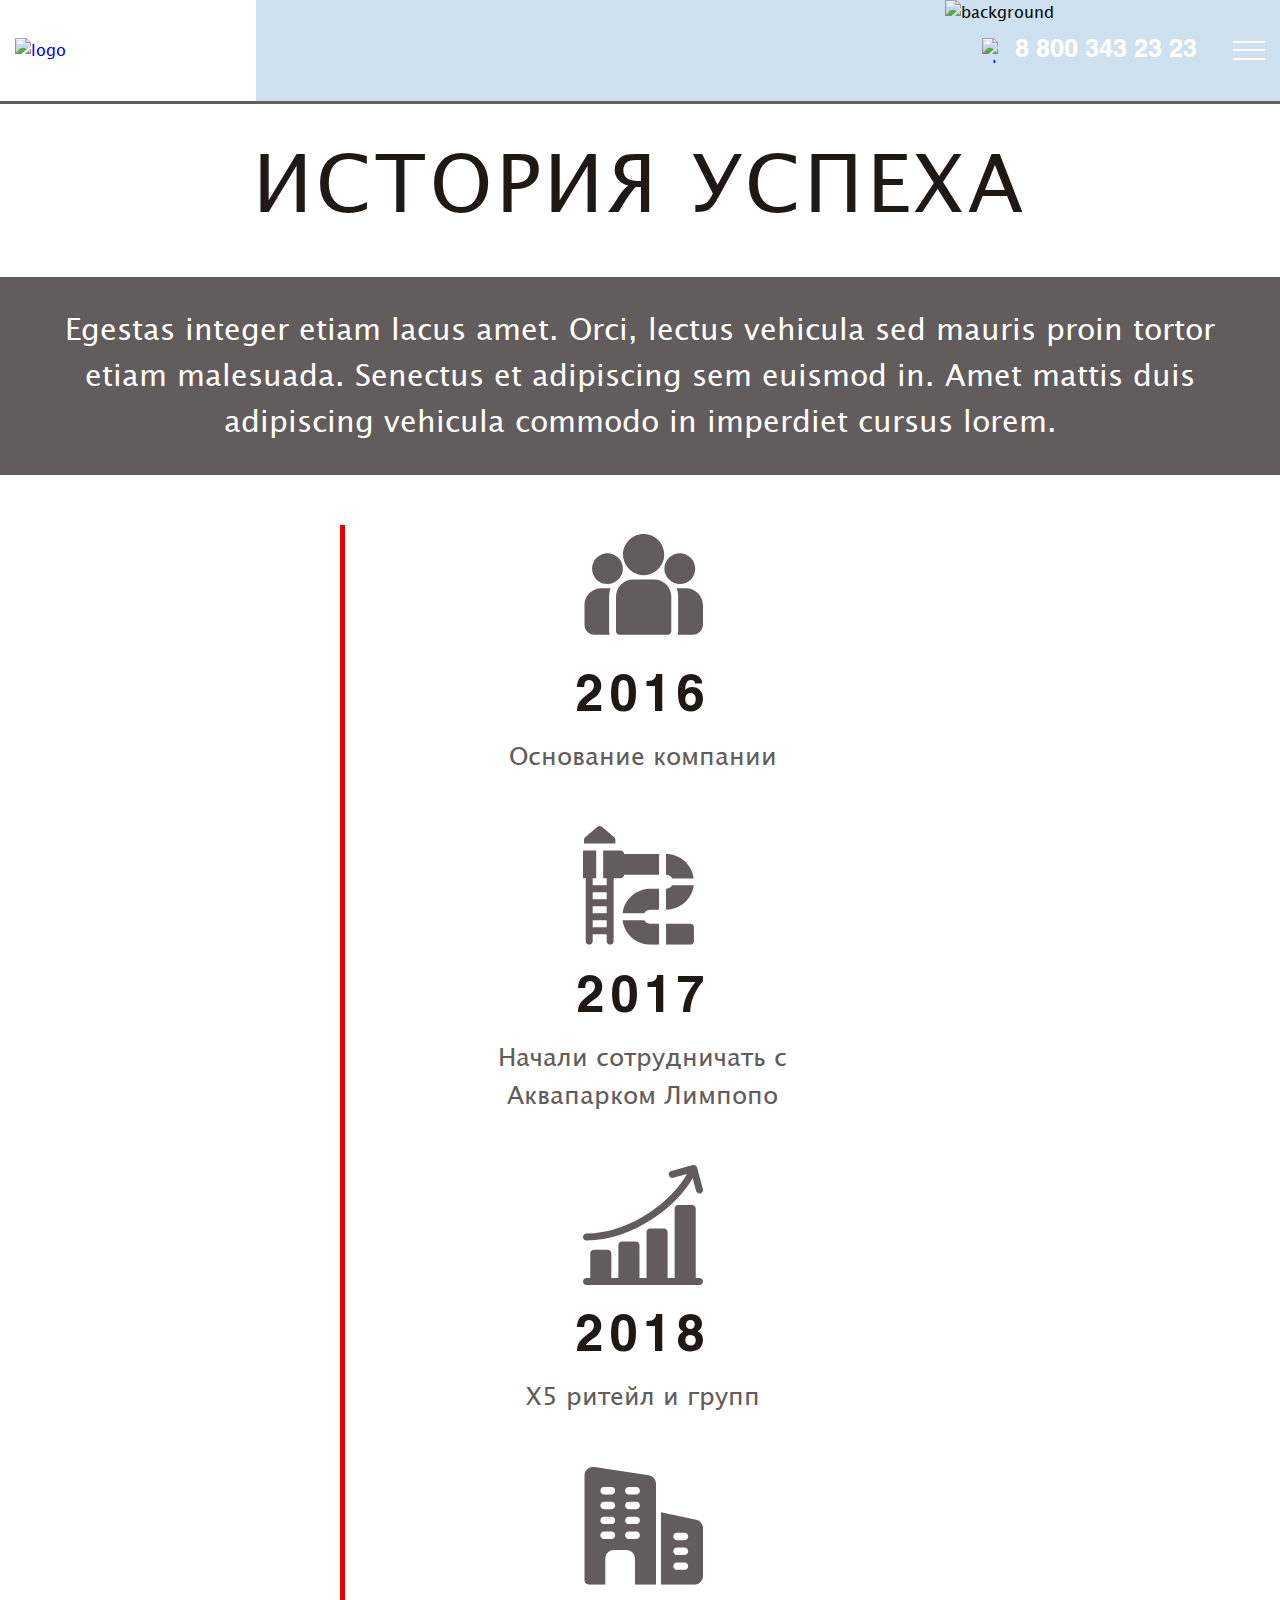
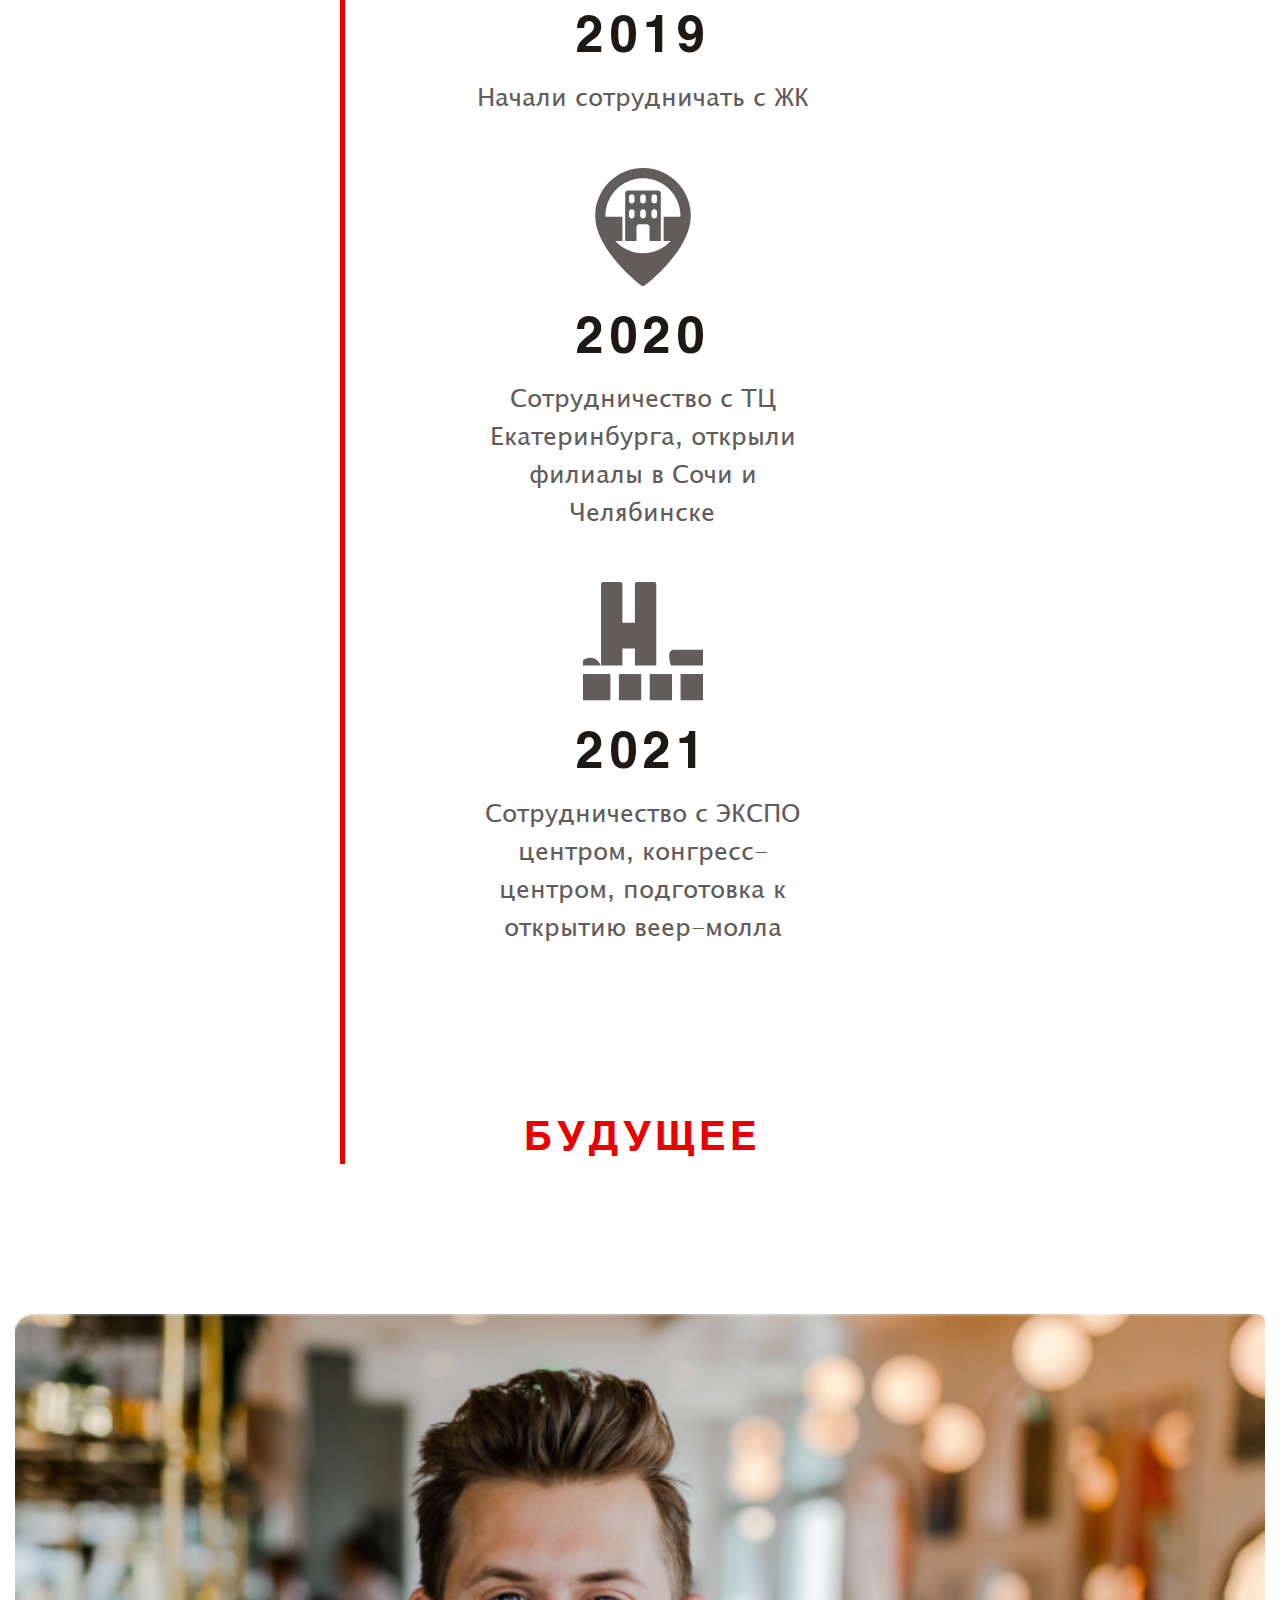
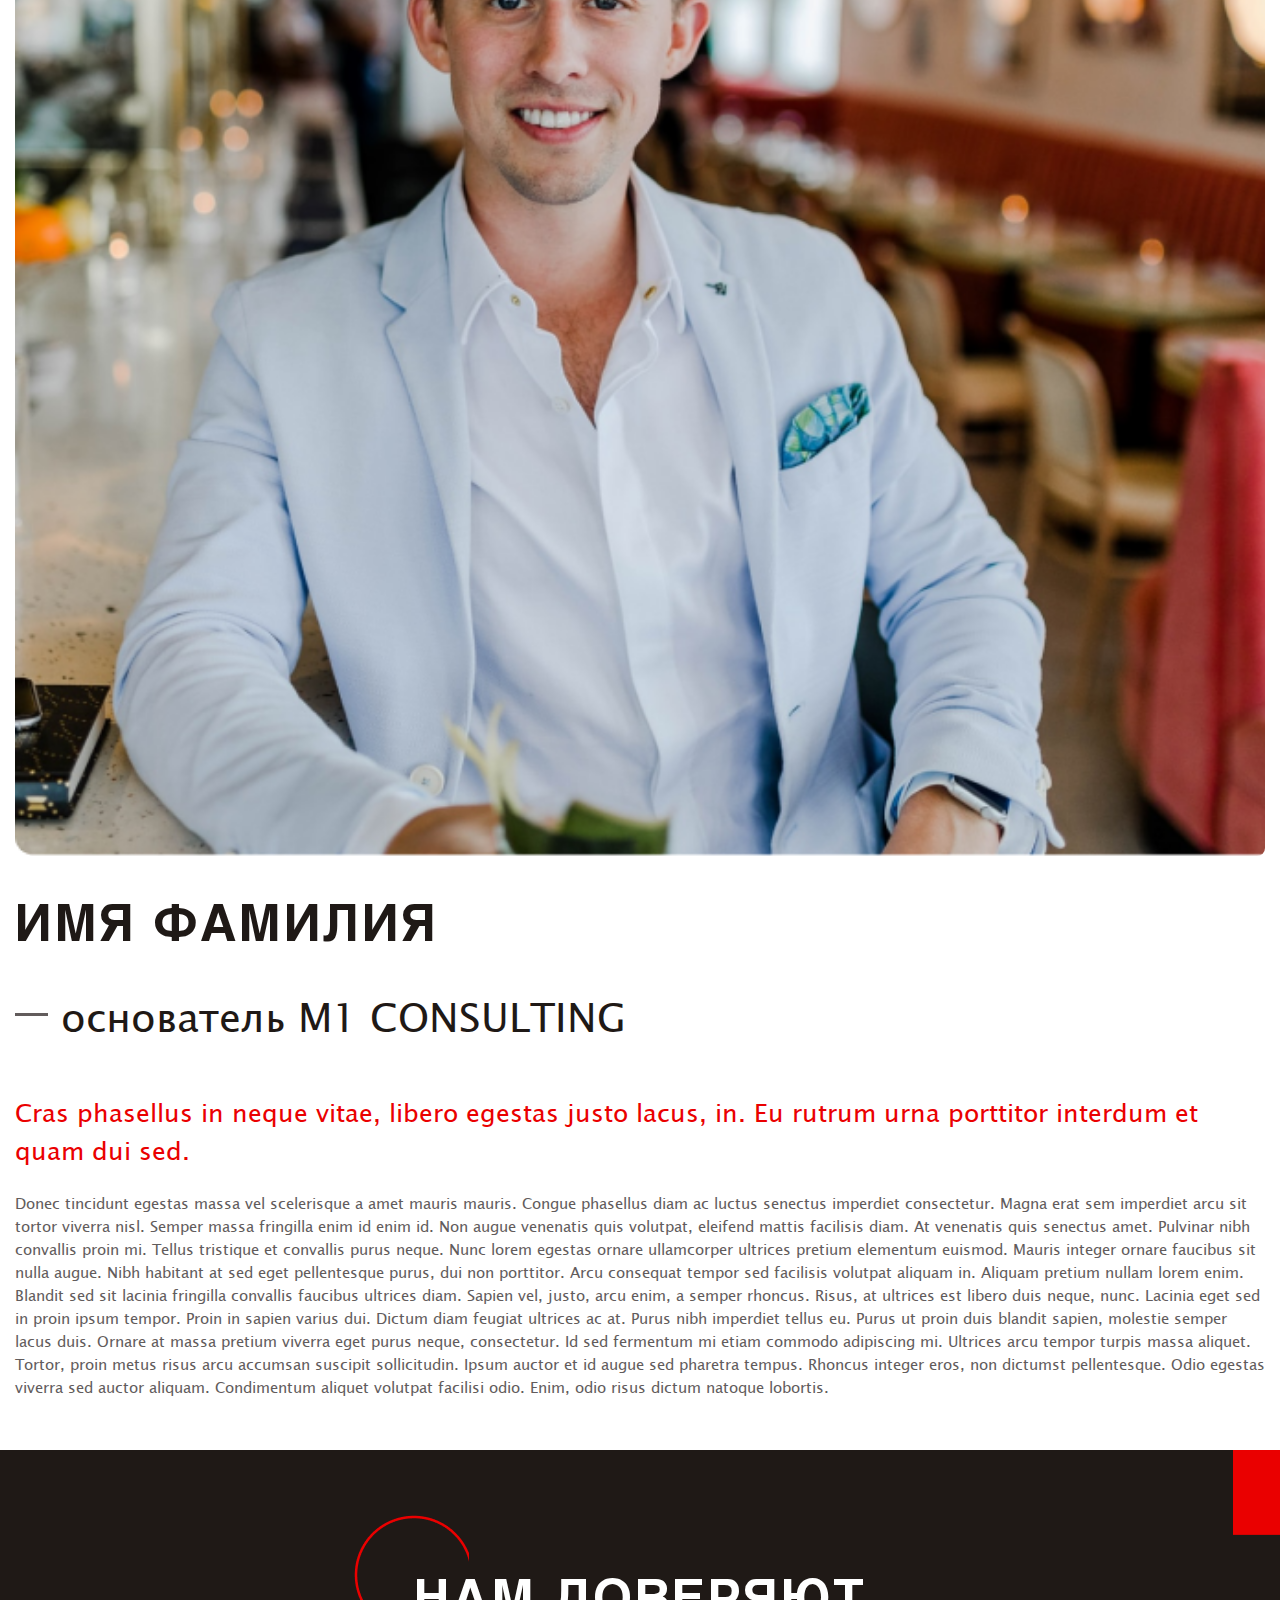
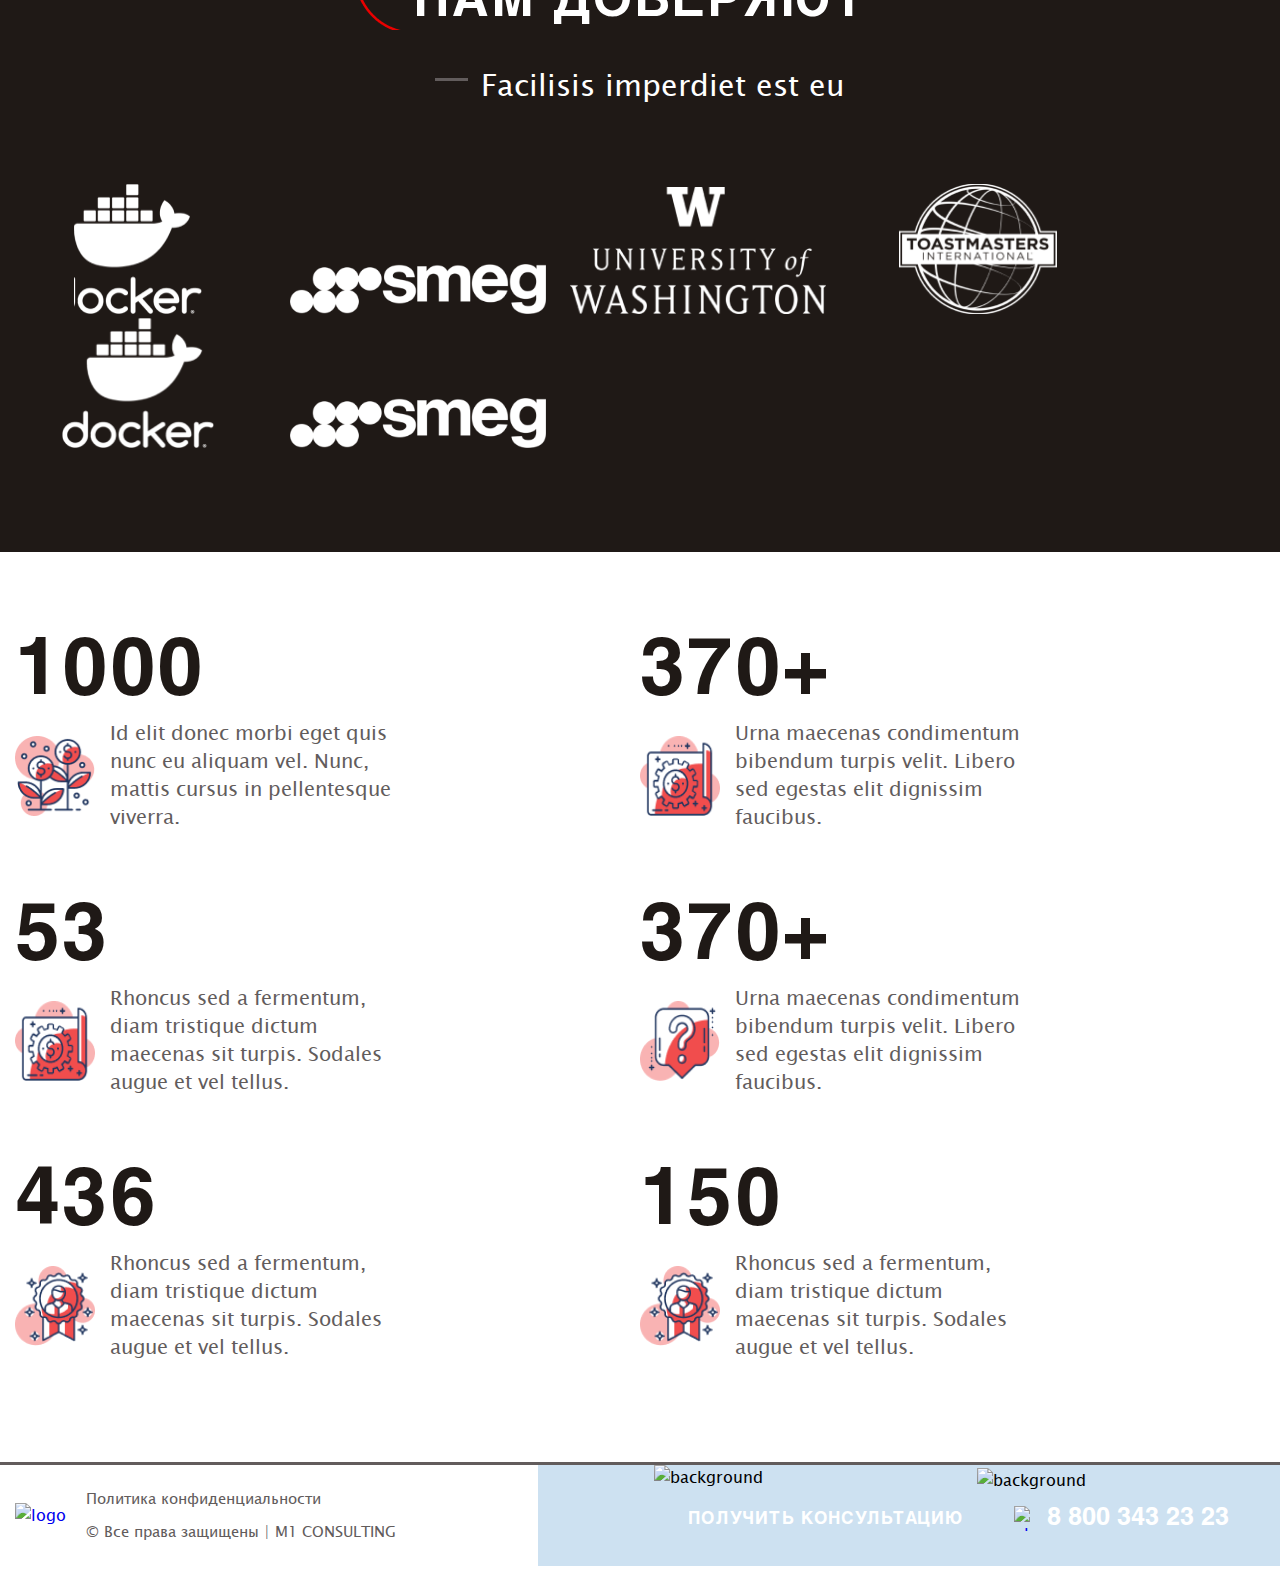
==== commit 2f75d47d: "Add files via upload" ====
--- a/page.html
+++ b/page.html
@@ -18,57 +18,243 @@
 <body class="body">
 
   <div class="site-container">
-    
-
-    
+    <header class="header">
+  <div class="header__container">
+    <div class="header__body">
+      <a href="/">
+        <img src="img/common/logo.png" alt="logo" class="header__logo logo">
+      </a>
+      <div class="header__content">
+        <div class="header__menu ">
+          <ul>
+            <li>
+              <a href="#" class="header__item">О нас</a>
+            </li>
+            <li>
+              <a href="#" class="header__item">Услуги</a>
+            </li>
+            <li>
+              <a href="#" class="header__item">Проекты</a>
+            </li>
+            <li>
+              <a href="#" class="header__item">Медиа</a>
+            </li>
+            <li>
+              <a href="#" class="header__item">Карьера</a>
+            </li>
+            <li>
+              <a href="#" class="header__item">Контакты</a>
+            </li>
+          </ul>
+          <img src="img/header/menu-bg.png" alt="background" class="header__menubg">
+        </div>
+        <div class="header__number phone-number">
+          <img src="img/common/phone-bg.png" alt="background" class="phone-number__background">
+          <img src="img/common/phone-bg-red.png" alt="background" class="phone-number__backgroundhide">
+          <a href="tel:8 800 343 23 23" class="phone-number__content">
+            <img src="img/phone.svg" alt="phoneico" class="phone-number__ico">
+            <div class="phone-number__text">8 800 343 23 23</div>
+          </a>
+        </div>
+        <div class="header__burger ">
+          <span></span>
+        </div>
+      </div>
+    </div>
+  </div>
+</header>
+ 
+
+    <div class="history">
+    <div class="history__container">
+        <div class="history__body">
+            <div class="history__top">
+                <div class="history__title">История успеха</div>
+                <div class="history__block">
+                    <div class="history__text">
+                        Egestas integer etiam lacus amet. Orci, lectus vehicula sed mauris proin tortor etiam malesuada. Senectus et adipiscing sem euismod in. Amet mattis duis adipiscing vehicula commodo in imperdiet cursus lorem.
+                    </div>
+                </div>
+            </div>
+            <div class="history__main history-main">
+                 <div class="history-main__top">
+                     <div class="history-main__block">
+                        <div class="history-main__item ">
+                            <img src="img/location2.svg" alt="ico" class="history-main__ico">
+                            <div class="history-main__year year2">2020</div>
+                            <div class="history-main__text">Сотрудничество с ТЦ Екатеринбурга, открыли филиалы в Сочи и Челябинске</div>
+                        </div>
+                        <div class="history-main__item">
+                            <img src="img/location1.svg" alt="ico" class="history-main__ico">
+                            <div class="history-main__year year1"> 2021</div>
+                            <div class="history-main__text">Сотрудничество с ЭКСПО центром, конгресс-центром, подготовка к открытию веер-молла</div>
+                        </div>
+                     </div>
+                     <div class="history-main__future">
+                        будущее
+                     </div>
+                 </div>
+                 <div class="history-main__bottom">
+                    <div class="history-main__item ">
+                        <img src="img/location6.svg" alt="ico" class="history-main__ico">
+                        <div class="history-main__year year6">2016</div>
+                        <div class="history-main__text">Основание компании</div>
+                    </div>
+                    <div class="history-main__item ">
+                        <img src="img/location5.svg" alt="ico" class="history-main__ico">
+                        <div class="history-main__year year5">2017</div>
+                        <div class="history-main__text">Начали сотрудничать с Аквапарком Лимпопо</div>
+                    </div>
+                    <div class="history-main__item ">
+                        <img src="img/location4.svg" alt="ico" class="history-main__ico">
+                        <div class="history-main__year year4">2018</div>
+                        <div class="history-main__text">Х5 ритейл и групп</div>
+                    </div>
+                    <div class="history-main__item ">
+                        <img src="img/location3.svg" alt="ico" class="history-main__ico">
+                        <div class="history-main__year year3">2019</div>
+                        <div class="history-main__text">Начали сотрудничать с ЖК</div>
+                    </div>
+                 </div>
+            </div>
+        </div>
+    </div>
+</div>
+    <div class="foundator">
+    <div class="foundator__container">
+        <div class="foundator__body">
+            <div class="foundator__left">
+                <img src="img/foundator/image.png" alt="image" class="foundator__image">
+            </div>
+            <div class="foundator__content">
+                <div class="foundator__title">Имя фамилия</div>
+                <div class="foundator__subtitle">основатель M1 CONSULTING</div>
+                <div class="foundator__caption">Cras phasellus in neque vitae, libero egestas justo lacus, in. Eu rutrum urna porttitor interdum et quam dui sed.</div>
+                <div class="foundator__text">Donec tincidunt egestas massa vel scelerisque a amet mauris mauris. Congue phasellus diam ac luctus senectus imperdiet consectetur. Magna erat sem imperdiet arcu sit tortor viverra nisl. Semper massa fringilla enim id enim id. Non augue venenatis quis volutpat, eleifend mattis facilisis diam. At venenatis quis senectus amet. Pulvinar nibh convallis proin mi. Tellus tristique et convallis purus neque. Nunc lorem egestas ornare ullamcorper ultrices pretium elementum euismod. Mauris integer ornare faucibus sit nulla augue. Nibh habitant at sed eget pellentesque purus, dui non porttitor. Arcu consequat tempor sed facilisis volutpat aliquam in. Aliquam pretium nullam lorem enim. Blandit sed sit lacinia fringilla convallis faucibus ultrices diam. Sapien vel, justo, arcu enim, a semper rhoncus. Risus, at ultrices est libero duis neque, nunc. Lacinia eget sed in proin ipsum tempor. Proin in sapien varius dui. Dictum diam feugiat ultrices ac at. Purus nibh imperdiet tellus eu.
+                    Purus ut proin duis blandit sapien, molestie semper lacus duis. Ornare at massa pretium viverra eget purus neque, consectetur. Id sed fermentum mi etiam commodo adipiscing mi. Ultrices arcu tempor turpis massa aliquet. Tortor, proin metus risus arcu accumsan suscipit sollicitudin. Ipsum auctor et id augue sed pharetra tempus. Rhoncus integer eros, non dictumst pellentesque. Odio egestas viverra sed auctor aliquam. Condimentum aliquet volutpat facilisi odio. Enim, odio risus dictum natoque lobortis.</div>
+            </div>
+        </div>
+    </div>
+</div>
+    <div class="trust">
+    <img src="img/trust/lines.png" alt="lines" class="trust__lines">
+    <img src="img/trust/x.png" alt="x" class="trust__x">
+    <img src="img/trust/block.png" alt="block" class="trust__block">
+    <div class="trust__body">
+        <div class="trust__header">
+            <div class="trust__title">нам доверяют</div>
+            <div class="trust__subtitle">Facilisis imperdiet est eu</div>
+        </div>
+        <div class="trust-slider">
+            <img src="img/trust/logo1.png" alt="logo" class="trust__logo">
+            <img src="img/trust/logo2.png" alt="logo" class="trust__logo">
+            <img src="img/trust/logo3.png" alt="logo" class="trust__logo">
+            <img src="img/trust/logo4.png" alt="logo" class="trust__logo">
+            <img src="img/trust/logo5.png" alt="logo" class="trust__logo">
+            <img src="img/trust/logo2.png" alt="logo" class="trust__logo">
+        </div>
+    </div>
+</div> 
     <div class="advantages">
     <img src="img/common/illustration.png" alt="illustration" class="advantages__illustration">
     <div class="advantages__container">
         <div class="advantages__body">
-            <div class="advantages__item">
-                <div class="advantages__caption">1000</div>
-                <div class="advantages__row">
-                    <img src="img/advantages/image1.png" alt="image" class="advantages__image">
-                    <div class="advantages__text">Id elit donec morbi eget quis nunc eu aliquam vel. Nunc, mattis cursus in pellentesque viverra.</div>
-                </div>
-            </div>
-            <div class="advantages__item">
-                <div class="advantages__caption">370+</div>
-                <div class="advantages__row">
-                    <img src="img/advantages/image2.png" alt="image" class="advantages__image">
-                    <div class="advantages__text">Urna maecenas condimentum bibendum turpis velit. Libero sed egestas elit dignissim faucibus.</div>
-                </div>
-            </div>
-            <div class="advantages__item">
-                <div class="advantages__caption">53</div>
-                <div class="advantages__row">
-                    <img src="img/advantages/image2.png" alt="image" class="advantages__image">
-                    <div class="advantages__text">Rhoncus sed a fermentum, diam tristique dictum maecenas sit turpis. Sodales augue et vel tellus.</div>
-                </div>
-            </div>
-            <div class="advantages__item">
-                <div class="advantages__caption">370+</div>
-                <div class="advantages__row">
-                    <img src="img/advantages/image3.png" alt="image" class="advantages__image">
-                    <div class="advantages__text">Urna maecenas condimentum bibendum turpis velit. Libero sed egestas elit dignissim faucibus.</div>
-                </div>
-            </div>
-            <div class="advantages__item">
-                <div class="advantages__caption">436</div>
-                <div class="advantages__row">
-                    <img src="img/advantages/image4.png" alt="image" class="advantages__image">
-                    <div class="advantages__text">Rhoncus sed a fermentum, diam tristique dictum maecenas sit turpis. Sodales augue et vel tellus.</div>
-                </div>
-            </div>
-            <div class="advantages__item">
-                <div class="advantages__caption">150</div>
-                <div class="advantages__row">
-                    <img src="img/advantages/image4.png" alt="image" class="advantages__image">
-                    <div class="advantages__text">Rhoncus sed a fermentum, diam tristique dictum maecenas sit turpis. Sodales augue et vel tellus.</div>
-                </div>
-            </div>
-                
-            </div>
+            <div class="advantages__items">
+                <div class="advantages__item">
+                    <div class="advantages__caption">1000</div>
+                    <div class="advantages__row">
+                        <img src="img/advantages/image1.png" alt="image" class="advantages__image">
+                        <div class="advantages__text">Id elit donec morbi eget quis nunc eu aliquam vel. Nunc, mattis cursus in pellentesque viverra.</div>
+                    </div>
+                </div>
+                <div class="advantages__item">
+                    <div class="advantages__caption">370+</div>
+                    <div class="advantages__row">
+                        <img src="img/advantages/image2.png" alt="image" class="advantages__image">
+                        <div class="advantages__text">Urna maecenas condimentum bibendum turpis velit. Libero sed egestas elit dignissim faucibus.</div>
+                    </div>
+                </div>
+                <div class="advantages__item">
+                    <div class="advantages__caption">53</div>
+                    <div class="advantages__row">
+                        <img src="img/advantages/image2.png" alt="image" class="advantages__image">
+                        <div class="advantages__text">Rhoncus sed a fermentum, diam tristique dictum maecenas sit turpis. Sodales augue et vel tellus.</div>
+                    </div>
+                </div>
+                <div class="advantages__item">
+                    <div class="advantages__caption">370+</div>
+                    <div class="advantages__row">
+                        <img src="img/advantages/image3.png" alt="image" class="advantages__image">
+                        <div class="advantages__text">Urna maecenas condimentum bibendum turpis velit. Libero sed egestas elit dignissim faucibus.</div>
+                    </div>
+                </div>
+                <div class="advantages__item">
+                    <div class="advantages__caption">436</div>
+                    <div class="advantages__row">
+                        <img src="img/advantages/image4.png" alt="image" class="advantages__image">
+                        <div class="advantages__text">Rhoncus sed a fermentum, diam tristique dictum maecenas sit turpis. Sodales augue et vel tellus.</div>
+                    </div>
+                </div>
+                <div class="advantages__item">
+                    <div class="advantages__caption">150</div>
+                    <div class="advantages__row">
+                        <img src="img/advantages/image4.png" alt="image" class="advantages__image">
+                        <div class="advantages__text">Rhoncus sed a fermentum, diam tristique dictum maecenas sit turpis. Sodales augue et vel tellus.</div>
+                    </div>
+                </div>
+            </div>  
+            <div class="advantages-items-mobile">
+                <div class="advantages-items-mobile__item">
+                    <div class="advantages-items-mobile__row">
+                        <img src="img/advantages/image1.png" alt="image" class="advantages-items-mobile__image">
+
+                        <span>1000</span>
+                    </div>
+                    <div class="advantages-items-mobile__text">Id elit donec morbi eget quis nunc eu aliquam vel. Nunc, mattis cursus in pellentesque viverra.</div>
+                </div>
+                <div class="advantages-items-mobile__item">
+                    <div class="advantages-items-mobile__row">
+                        <img src="img/advantages/image2.png" alt="image" class="advantages-items-mobile__image">
+
+                        <span>370+</span>
+                    </div>
+                    <div class="advantages-items-mobile__text">Urna maecenas condimentum bibendum turpis velit. Libero sed egestas elit dignissim faucibus.</div>
+                </div>
+                <div class="advantages-items-mobile__item">
+                    <div class="advantages-items-mobile__row">
+                        <img src="img/advantages/image2.png" alt="image" class="advantages-items-mobile__image">
+                        <span>53</span>
+                    </div>
+                    <div class="advantages-items-mobile__text">Rhoncus sed a fermentum, diam tristique dictum maecenas sit turpis. Sodales augue et vel tellus.</div>
+                </div>
+                <div class="advantages-items-mobile__item">
+                    <div class="advantages-items-mobile__row">
+                        <img src="img/advantages/image3.png" alt="image" class="advantages-items-mobile__image">
+
+                        <span>370+</span>
+                    </div>
+                    <div class="advantages-items-mobile__text">Urna maecenas condimentum bibendum turpis velit. Libero sed egestas elit dignissim faucibus.</div>
+                </div>
+                <div class="advantages-items-mobile__item">
+                    <div class="advantages-items-mobile__row">
+                        <img src="img/advantages/image4.png" alt="image" class="advantages-items-mobile__image">
+
+                        <span>436</span>
+                    </div>
+                    <div class="advantages-items-mobile__text">Rhoncus sed a fermentum, diam tristique dictum maecenas sit turpis. Sodales augue et vel tellus.</div>
+                </div>
+                <div class="advantages-items-mobile__item">
+                    <div class="advantages-items-mobile__row">
+                        <img src="img/advantages/image5.png" alt="image" class="advantages-items-mobile__image">
+
+                        <span>150</span>
+                    </div>
+                    <div class="advantages-items-mobile__text">Rhoncus sed a fermentum, diam tristique dictum maecenas sit turpis. Sodales augue et vel tellus.</div>
+                </div>
+            </div>
+         
+        </div> 
+        </div>
         </div>
     </div>
 </div> 
@@ -89,10 +275,12 @@
         <div class="footer__contacts">
           <div class="footer__consultation">
             <a href="#" class="footer__consultationtext">Получить консультацию</a>
+            <img src="img/footer/consultation-bg-grey.png" alt="background" class="footer__consultationbghide">
             <img src="img/footer/consultation-bg.png" alt="background" class="footer__consultationbg">
           </div>
           <div class="footer__number phone-number">
             <img src="img/common/phone-bg.png" alt="background" class="phone-number__background">
+            <img src="img/common/phone-bg-red.png" alt="background" class="phone-number__backgroundhide">
             <a href="tel:8 800 343 23 23" class="phone-number__content">
               <img src="img/phone.svg" alt="phoneico" class="phone-number__ico">
               <div class="phone-number__text">8 800 343 23 23</div>
--- a/css/global.css
+++ b/css/global.css
@@ -0,0 +1,147 @@
+.custom-checkbox__field:checked + .custom-checkbox__content::after {
+  opacity: 1; }
+
+.custom-checkbox__field:focus + .custom-checkbox__content::before {
+  outline: 2px solid #f00;
+  outline-offset: 2px; }
+
+.custom-checkbox__field:disabled + .custom-checkbox__content {
+  opacity: 0.4;
+  pointer-events: none; }
+
+@font-face {
+  font-family: "HeliosCond";
+  src: url("../fonts/../fonts/HeliosC.woff2") format("woff2");
+  font-weight: 400;
+  font-display: swap;
+  font-style: normal; }
+
+@font-face {
+  font-family: "HeliosCond";
+  src: url("../fonts/../fonts/HeliosC-Bold.woff2") format("woff2");
+  font-weight: 700;
+  font-display: swap;
+  font-style: normal; }
+
+@font-face {
+  font-family: "LucidaSans";
+  src: url("../fonts/../fonts/lucida-sans-unicode.woff2") format("woff2");
+  font-weight: 400;
+  font-display: swap;
+  font-style: normal; }
+
+html {
+  box-sizing: border-box; }
+
+*,
+*::before,
+*::after {
+  box-sizing: inherit; }
+
+body {
+  margin: 0;
+  background-color: #fff; }
+
+img {
+  max-width: 100%; }
+
+a {
+  text-decoration: none; }
+
+ul {
+  list-style: none;
+  padding: 0; }
+
+.is-outer {
+  position: relative !important;
+  left: -9999px !important; }
+
+.site-container {
+  overflow: hidden; }
+
+.is-hidden {
+  display: none !important; }
+
+.for-mobile {
+  display: none; }
+  @media (max-width: 768px) {
+    .for-mobile {
+      display: block; } }
+
+.error {
+  border: 2px #ff4019 solid !important; }
+
+.btn-reset {
+  border: none;
+  background: transparent;
+  cursor: pointer; }
+
+.container {
+  margin: 0 auto;
+  padding: 0 15px;
+  max-width: 1200px; }
+
+.js-focus-visible :focus:not(.focus-visible) {
+  outline: none; }
+
+.js-validate-error-label {
+  color: #f20909 !important; }
+
+.js-validate-error-field {
+  color: var(--color-black) !important;
+  border: none !important; }
+
+.header-fixed {
+  position: fixed;
+  -webkit-animation-name: show_header;
+  animation-name: show_header;
+  -webkit-animation-duration: .5s;
+  animation-duration: .5s; }
+
+@-webkit-keyframes show_header {
+  0% {
+    opacity: 0;
+    top: -100px; }
+  100% {
+    opacity: 1;
+    top: 0; } }
+
+@keyframes show_header {
+  0% {
+    opacity: 0;
+    top: -100px; }
+  100% {
+    opacity: 1;
+    top: 0; } }
+
+.logo {
+  width: 113px;
+  height: 70px; }
+  @media (max-width: 992px) {
+    .logo {
+      width: 70px;
+      height: 50px; } }
+
+.red-button {
+  background-color: #EA0000;
+  color: #fff;
+  border-radius: 20px;
+  cursor: pointer;
+  transition: .3s all ease 0s;
+  font-family: "HeliosCond", arial;
+  text-align: center;
+  text-transform: uppercase;
+  font-weight: 700;
+  height: 60px;
+  font-size: 20px; }
+  .red-button:hover {
+    box-shadow: 0 8px 16px 0 rgba(235, 0, 0, 0.2); }
+  @media (max-width: 768px) {
+    .red-button {
+      height: 50px;
+      font-size: 15px; } }
+
+.body.lock {
+  overflow: hidden; }
+
+/*# sourceMappingURL=global.css.map */
--- a/css/main.css
+++ b/css/main.css
@@ -51,7 +51,7 @@
     display: flex;
     align-items: center;
     justify-content: space-between;
-    font-family: "lucida-sans-unicode-regular", sans-serif; }
+    font-family: "LucidaSans", sans-serif; }
   .header__logo {
     position: relative;
     z-index: 3; }
@@ -77,33 +77,49 @@
       max-width: 650px;
       z-index: 2;
       position: relative; }
-      @media (max-width: 768px) {
+      @media (max-width: 1440px) {
         .header__menu ul {
           flex-direction: column; } }
-      @media (max-width: 768px) {
+      @media (max-width: 1440px) {
         .header__menu ul li {
           margin: 0 0 20px 0; } }
     @media (max-width: 1440px) {
       .header__menu {
         position: fixed;
-        width: 100%;
+        width: 300px;
         height: 100%;
         top: 0;
-        left: 100%;
-        background-color: #EA0000;
+        left: -100%;
+        background-color: #fff;
         z-index: 1;
         transition: .3s all ease 0s;
         overflow-y: auto; } }
+  @media (max-width: 1440px) and (max-width: 580px) {
+    .header__menu {
+      width: 250px;
+      background-color: #1F1916; } }
   .header__item {
     font-size: 20px;
     color: #fff;
     font-size: 20px;
     line-height: 24px;
-    transition: .2s all ease 0s;
-    font-weight: 400; }
-    @media (max-width: 768px) {
+    transition: .3s all ease 0s;
+    font-weight: 400;
+    padding-bottom: 4px;
+    border-bottom: 5px solid transparent; }
+    .header__item:hover {
+      border-bottom: 5px solid #fff; }
+    @media (max-width: 1440px) {
       .header__item {
-        font-size: 25px; } }
+        color: #1F1916;
+        font-size: 25px; }
+        .header__item:hover {
+          border-bottom: 5px solid #1F1916; } }
+    @media (max-width: 580px) {
+      .header__item {
+        color: #fff; }
+        .header__item:hover {
+          border-bottom: 5px solid #fff; } }
   .header__menubg {
     position: absolute;
     top: 0;
@@ -180,19 +196,30 @@
 .phone-number {
   display: flex;
   align-items: center;
-  justify-content: center; }
-  .phone-number__background {
+  justify-content: center;
+  cursor: pointer; }
+  .phone-number:hover .phone-number__backgroundhide {
+    opacity: 1; }
+  .phone-number:hover .phone-number__background {
+    opacity: 0; }
+  .phone-number__backgroundhide, .phone-number__background {
     position: absolute;
     top: 0;
     left: 0;
     width: 100%;
-    height: 100%; }
+    height: 100%;
+    transition: .3s all ease 0s; }
     @media (max-width: 1024px) {
-      .phone-number__background {
+      .phone-number__backgroundhide, .phone-number__background {
         display: none; } }
+  .phone-number__backgroundhide {
+    opacity: 0;
+    z-index: -49; }
+  .phone-number__background {
+    z-index: -50; }
   .phone-number__content {
     position: relative;
-    z-index: 2;
+    z-index: 5;
     display: flex;
     align-items: center; }
   .phone-number__ico {
@@ -261,7 +288,7 @@
     display: flex;
     align-items: center;
     justify-content: space-between;
-    font-family: "lucida-sans-unicode-regular", sans-serif; }
+    font-family: "LucidaSans", sans-serif; }
     @media (max-width: 1024px) {
       .footer__body {
         flex-direction: column;
@@ -310,9 +337,14 @@
     width: 343px;
     height: 100%;
     right: -20px;
+    cursor: pointer;
     display: flex;
     align-items: center;
     justify-content: center; }
+    .footer__consultation:hover .footer__consultationbg {
+      opacity: 0; }
+    .footer__consultation:hover .footer__consultationbghide {
+      opacity: 1; }
     @media (max-width: 1024px) {
       .footer__consultation {
         width: auto;
@@ -330,24 +362,30 @@
     position: relative;
     z-index: 2;
     top: 5px;
+    font-size: 17px;
     font-family: "HeliosCond", arial; }
-  .footer__consultationbg {
+  .footer__consultationbg, .footer__consultationbghide {
     position: absolute;
     top: 0;
     left: 0;
     width: 100%;
-    height: 100%; }
+    height: 100%;
+    transition: .3s all ease 0s; }
     @media (max-width: 1024px) {
-      .footer__consultationbg {
+      .footer__consultationbg, .footer__consultationbghide {
         display: none; } }
+  .footer__consultationbghide {
+    opacity: 0; }
   .footer__number {
     width: 288px;
     height: 100%;
     position: relative;
-    z-index: 3; }
+    z-index: 3;
+    margin: 7px 0  0 0; }
     @media (max-width: 1024px) {
       .footer__number {
-        width: auto; } }
+        width: auto;
+        margin: 0; } }
 
 .custom-checkbox__field:checked + .custom-checkbox__content::after {
   opacity: 1; }
@@ -368,34 +406,34 @@
   @media (max-width: 992px) {
     .first-screen {
       padding: 120px 0 50px 0; } }
-  @media (max-width: 1630px) {
-    .first-screen {
-      display: block; } }
   .first-screen__container {
     margin: 0 auto;
     max-width: 1630px;
-    height: 100%; }
-    @media (max-width: 1630px) {
-      .first-screen__container {
-        padding: 0 15px 0 15px; } }
+    height: 100%;
+    padding: 0 15px 0 15px; }
   .first-screen__body {
     width: 100%;
     height: 100%;
     display: flex;
     align-items: center;
     justify-content: space-between; }
-    @media (max-width: 1630px) {
+    @media (max-width: 1200px) {
       .first-screen__body {
         flex-direction: column;
         align-items: flex-start; } }
   .first-screen__content {
-    font-family: "lucida-sans-unicode-regular", sans-serif;
+    font-family: "LucidaSans", sans-serif;
     z-index: 2;
     max-width: 600px;
     margin: 0 110px 0 0; }
     @media (max-width: 1630px) {
       .first-screen__content {
-        margin: 0 0 90px 0; } }
+        margin: 0 30px 0 0;
+        max-width: 500px; } }
+    @media (max-width: 1200px) {
+      .first-screen__content {
+        margin: 0 0 90px 0;
+        max-width: 600px; } }
     @media (max-width: 768px) {
       .first-screen__content {
         margin: 0 0 60px 0; } }
@@ -404,7 +442,7 @@
     position: relative;
     font-size: 30px;
     padding: 0 0 0 70px;
-    margin: 0 0 70px 0; }
+    margin: 0 0 20px 0; }
     .first-screen__subtitle::before {
       position: absolute;
       content: "";
@@ -416,20 +454,23 @@
       @media (max-width: 768px) {
         .first-screen__subtitle::before {
           top: 10px; } }
-    @media (max-width: 1630px) {
+    @media (max-width: 1200px) {
       .first-screen__subtitle {
         margin: 0 0 20px 0; } }
     @media (max-width: 768px) {
       .first-screen__subtitle {
         font-size: 20px; } }
   .first-screen__title {
-    margin: 0 0 70px 0;
+    margin: 0 0 60px 0;
     display: flex;
     flex-direction: column;
     align-items: flex-start; }
     @media (max-width: 1440px) {
       .first-screen__title {
         margin: 0 0 20px 0; } }
+    @media (max-width: 1630px) {
+      .first-screen__title {
+        font-size: 40px; } }
     .first-screen__title div:last-child {
       color: #1F1916;
       text-align: center;
@@ -437,6 +478,9 @@
       text-transform: uppercase;
       font-size: 80px;
       position: relative; }
+      @media (max-width: 1630px) {
+        .first-screen__title div:last-child {
+          font-size: 70px; } }
       @media (max-width: 768px) {
         .first-screen__title div:last-child {
           font-size: 35px; } }
@@ -456,17 +500,23 @@
     color: #EA0000;
     letter-spacing: 0.05em;
     text-transform: uppercase;
-    font-size: 130px; }
-    @media (max-width: 768px) {
+    font-size: 130px;
+    line-height: 110px; }
+    @media (max-width: 1630px) {
       .first-screen__titlebold {
-        font-size: 60px; } }
+        font-size: 120px;
+        line-height: 100px; } }
+    @media (max-width: 768px) {
+      .first-screen__titlebold {
+        font-size: 60px;
+        line-height: 50px; } }
   .first-screen__text {
-    margin: 0 0 150px 0;
+    margin: 0 0 145px 0;
     color: #625C5C;
     width: 100%;
     font-size: 15px;
     line-height: 140%; }
-    @media (max-width: 1630px) {
+    @media (max-width: 1200px) {
       .first-screen__text {
         margin: 0 0 50px 0; } }
     @media (max-width: 768px) {
@@ -479,7 +529,7 @@
     align-items: center;
     justify-content: space-between;
     margin: 0 0 50px 0; }
-    @media (max-width: 1630px) {
+    @media (max-width: 1200px) {
       .first-screen__row {
         margin: 0 0 20px 0; } }
   .first-screen__arrow {
@@ -538,7 +588,7 @@
   100% {
     transform: translateY(15px); } }
   .first-screen__button {
-    width: 323px; }
+    width: 343px; }
     @media (max-width: 768px) {
       .first-screen__button {
         width: 250px; } }
@@ -550,6 +600,9 @@
   .first-screen__slider {
     max-width: 825px; }
     @media (max-width: 1630px) {
+      .first-screen__slider {
+        width: 100%; } }
+    @media (max-width: 1200px) {
       .first-screen__slider {
         max-width: 100%; } }
   .first-screen__illustration {
@@ -557,7 +610,7 @@
     bottom: -80px;
     left: 0;
     margin: 0 0 0 20px; }
-    @media (max-width: 1750px) {
+    @media (max-width: 1900px) {
       .first-screen__illustration {
         display: none; } }
   .first-screen__illustration2 {
@@ -568,8 +621,13 @@
       .first-screen__illustration2 {
         display: none; } }
   .first-screen__sliderwrap {
-    position: relative;
-    width: 100%; }
+    position: relative; }
+    @media (max-width: 1630px) {
+      .first-screen__sliderwrap {
+        width: 50%; } }
+    @media (max-width: 1200px) {
+      .first-screen__sliderwrap {
+        width: 100%; } }
 
 .first-screen-slider {
   border-radius: 10px;
@@ -626,18 +684,38 @@
   .first-screen-slider__bottom {
     width: 100%;
     position: relative;
-    transition: .3s all ease 0s; }
+    transition: .3s all ease 4s; }
+    @media (min-width: 480px) {
+      .first-screen-slider__bottom:hover {
+        display: flex;
+        flex-direction: column;
+        align-items: center; }
+        .first-screen-slider__bottom:hover .first-screen-slider__texts {
+          width: 100%;
+          display: flex;
+          flex-direction: column;
+          align-items: center;
+          text-align: center;
+          transition: .4s all ease 4s; }
+        .first-screen-slider__bottom:hover .first-screen-slider__more {
+          transition: .2s all ease 0s;
+          transform: translateX(-100%); }
+        .first-screen-slider__bottom:hover .first-screen-slider__button {
+          transition: .3s all ease 0s;
+          display: block; } }
   .first-screen-slider__shadow {
     position: absolute;
-    bottom: -50px;
+    bottom: -53px;
     z-index: -1;
-    width: 100%; }
+    width: 100%;
+    border-radius: 10px; }
   .first-screen-slider__arrows {
     width: 100%;
     margin: 0 0 108px 0;
     padding: 0 46px;
     z-index: 20;
     position: relative;
+    overflow: hidden;
     display: flex;
     align-items: center;
     justify-content: space-between; }
@@ -667,7 +745,7 @@
         font-size: 25px;
         margin: 0 0 10px 0; } }
   .first-screen-slider__text {
-    font-family: "lucida-sans-unicode-regular", sans-serif;
+    font-family: "LucidaSans", sans-serif;
     max-width: 575px;
     font-size: 20px;
     line-height: 140%; }
@@ -677,7 +755,6 @@
         line-height: 110%; } }
   .first-screen-slider__button {
     width: 322px;
-    visibility: hidden;
     display: none; }
   .first-screen-slider__more {
     width: 100%;
@@ -811,7 +888,7 @@
     text-transform: uppercase;
     font-weight: 700;
     font-size: 50px;
-    font-family: "lucida-sans-unicode-regular", sans-serif; }
+    font-family: "LucidaSans", sans-serif; }
     @media (max-width: 768px) {
       .contact__title {
         font-size: 30px; } }
@@ -857,6 +934,17 @@
   .contact__title2 {
     margin: 0 0 70px 0;
     position: relative; }
+    .contact__title2::before {
+      position: absolute;
+      content: "";
+      top: -60px;
+      right: -45px;
+      width: 120px;
+      height: 118px;
+      background: url("../img/contact/circle.png") 0 0 no-repeat; }
+      @media (max-width: 1500px) {
+        .contact__title2::before {
+          display: none; } }
     @media (max-width: 768px) {
       .contact__title2 {
         margin: 0 0 20px 0; } }
@@ -875,7 +963,7 @@
           margin: 0 10px 0 0; } }
     .contact__item a {
       font-size: 30px;
-      font-family: "lucida-sans-unicode-regular", sans-serif;
+      font-family: "LucidaSans", sans-serif;
       color: #1F1916; }
       @media (max-width: 768px) {
         .contact__item a {
@@ -903,8 +991,14 @@
     border: none;
     border-bottom: 1px solid #625C5C;
     font-size: 15px;
-    font-family: "lucida-sans-unicode-regular", sans-serif;
+    font-family: "LucidaSans", sans-serif;
     padding-bottom: 10px; }
+    .contact-form__input:first-child {
+      margin: 0 30px 0 0; }
+      @media (max-width: 768px) {
+        .contact-form__input:first-child {
+          width: 100%;
+          margin: 0 0 20px 0; } }
     .contact-form__input:focus {
       border-bottom: 1px solid #EA0000; }
     @media (max-width: 768px) {
@@ -922,7 +1016,7 @@
     position: absolute; }
   .contact-form__content {
     cursor: pointer;
-    font-family: "lucida-sans-unicode-regular", sans-serif;
+    font-family: "LucidaSans", sans-serif;
     font-size: 15px;
     margin: 0 0 30px 0;
     padding-left: 33px; }
@@ -997,7 +1091,7 @@
     color: #fff; }
   .projects__header {
     width: 100%;
-    font-family: "lucida-sans-unicode-regular", sans-serif;
+    font-family: "LucidaSans", sans-serif;
     display: flex;
     align-items: center;
     justify-content: space-between;
@@ -1033,37 +1127,43 @@
         .projects__subtitle::before {
           display: none; } }
   .projects__content {
-    width: 100%; }
-  .projects__row {
-    width: 100%;
-    margin: 0 0 30px 0;
-    height: 358px;
+    width: 100%;
     display: flex;
     align-items: center;
-    justify-content: space-between; }
-    @media (max-width: 1024px) {
-      .projects__row {
-        flex-direction: column;
-        height: auto; } }
+    justify-content: space-between;
+    flex-wrap: wrap; }
   .projects__item {
     position: relative;
-    width: 25%;
-    height: 100%;
+    width: 24%;
+    min-height: 358px;
     border-radius: 8px;
-    margin: 0 16px 0 0;
-    padding: 30px 20px;
-    display: flex;
+    cursor: pointer;
+    display: flex;
+    flex-direction: column;
     justify-content: flex-end;
-    flex-direction: column;
-    cursor: pointer; }
+    padding: 20px; }
     @media (max-width: 768px) {
       .projects__item {
-        padding: 15px 10px; } }
+        padding: 10px; } }
     @media (max-width: 1024px) {
       .projects__item {
         width: 100%;
-        height: 400px;
-        margin: 0 0 15px 0; } }
+        margin: 0 0 30px 0; } }
+    .projects__item:first-child, .projects__item:nth-child(2), .projects__item:nth-child(3) {
+      margin: 0 0 30px 0; }
+    .projects__item:first-child, .projects__item:nth-child(5) {
+      width: 49%; }
+      .projects__item:first-child .projects__text, .projects__item:nth-child(5) .projects__text {
+        display: block; }
+      .projects__item:first-child .projects__button, .projects__item:nth-child(5) .projects__button {
+        width: 323px; }
+        @media (max-width: 480px) {
+          .projects__item:first-child .projects__button, .projects__item:nth-child(5) .projects__button {
+            width: 226px; } }
+      @media (max-width: 1024px) {
+        .projects__item:first-child, .projects__item:nth-child(5) {
+          width: 100%;
+          margin: 0 0 30px 0; } }
     .projects__item::before {
       position: absolute;
       bottom: 0;
@@ -1078,24 +1178,18 @@
       background-size: cover; }
     .projects__item:hover {
       align-items: center;
-      justify-content: center;
-      text-align: center; }
+      justify-content: center; }
       .projects__item:hover::before {
         opacity: 1; }
+      .projects__item:hover .projects__button {
+        display: block; }
       .projects__item:hover .projects__text {
         display: block;
-        margin: 0 0 24px 0; }
-      .projects__item:hover .projects__button {
-        display: block; }
+        text-align: center;
+        margin: 0 0 30px 0; }
       .projects__item:hover .projects__caption {
-        margin: 0 0 15px 0; }
-    .projects__item:nth-child(3), .projects__item:last-child {
-      margin: 0; }
-    .projects__item_wide {
-      width: 50%; }
-      @media (max-width: 1024px) {
-        .projects__item_wide {
-          width: 100%; } }
+        margin: 0 0 25px 0;
+        text-align: center; }
   .projects__backgroundimage {
     position: absolute;
     top: 0;
@@ -1113,41 +1207,38 @@
     text-transform: uppercase;
     font-size: 30px;
     font-weight: 700; }
+    @media (max-width: 1024px) {
+      .projects__caption {
+        margin: 0 0 10px 0; } }
     @media (max-width: 768px) {
       .projects__caption {
         font-size: 20px; } }
-  @media (max-width: 768px) and (max-width: 768px) {
-    .projects__caption {
-      margin: 0 0 15px 0; } }
-    .projects__caption_wide {
-      margin: 0 0 35px 0; }
-      @media (max-width: 768px) {
-        .projects__caption_wide {
-          margin: 0 0 15px 0; } }
   .projects__text {
     z-index: 3;
     position: relative;
+    max-width: 318px;
+    font-family: "LucidaSans", sans-serif;
     display: none;
-    max-width: 318px;
-    font-family: "lucida-sans-unicode-regular", sans-serif; }
-    @media (max-width: 768px) {
+    font-size: 20px; }
+    @media (max-width: 768px) {
+      .projects__text {
+        font-size: 15px; } }
+    @media (max-width: 1024px) {
       .projects__text {
         display: block; } }
-    .projects__text_visible {
+    .projects__text:first-child, .projects__text:nth-child(5) {
       display: block; }
   .projects__button {
     z-index: 3;
     position: relative;
     width: 226px;
     display: none; }
-    @media (max-width: 768px) {
+    @media (max-width: 1024px) {
       .projects__button {
-        width: 232px; } }
-    .projects__button_wide {
-      width: 323px; }
-      @media (max-width: 768px) {
-        .projects__button_wide {
-          width: 232px; } }
+        width: 323px; } }
+    @media (max-width: 480px) {
+      .projects__button {
+        width: 226px; } }
 
 .custom-checkbox__field:checked + .custom-checkbox__content::after {
   opacity: 1; }
@@ -1189,6 +1280,18 @@
     max-width: 1440px;
     height: 100%;
     position: relative; }
+    .comments__container::before {
+      position: absolute;
+      content: "";
+      left: -180px;
+      bottom: 120px;
+      width: 280px;
+      height: 340px;
+      z-index: 2;
+      background-image: url("../img/common/illustration2.png"); }
+      @media (max-width: 1800px) {
+        .comments__container::before {
+          display: none; } }
   .comments__body {
     width: 100%;
     height: 100%;
@@ -1240,7 +1343,7 @@
         margin: 0 0 10px 0; } }
   .comments__subtitle {
     position: relative;
-    font-family: "lucida-sans-unicode-regular", sans-serif;
+    font-family: "LucidaSans", sans-serif;
     padding-left: 46px;
     font-size: 30px;
     margin: 0 0 45px 0; }
@@ -1269,31 +1372,8 @@
       .comments__slider {
         min-height: 470px; } }
 
-.circle {
-  position: absolute;
-  bottom: 100px;
-  left: -130px;
-  z-index: 2; }
-  @media (max-width: 1700px) {
-    .circle {
-      display: none; } }
-  .circle__lines {
-    width: 280px;
-    height: 280px;
-    position: relative;
-    z-index: 3; }
-  .circle__red {
-    position: absolute;
-    z-index: 4;
-    top: 130px;
-    left: 40px;
-    -webkit-animation: circle-move 1s infinite linear;
-    animation: circle-move 1s infinite linear; }
-
-@-webkit-keyframes circle-move {}
-
-@keyframes circle-move {}.comments-slider__item {
-  font-family: "lucida-sans-unicode-regular", sans-serif; }
+.comments-slider__item {
+  font-family: "LucidaSans", sans-serif; }
 
 .comments-slider__caption {
   color: #EA0000;
@@ -1310,6 +1390,9 @@
   @media (max-width: 768px) {
     .comments-slider__text {
       font-size: 13px; } }
+  @media (max-width: 340px) {
+    .comments-slider__text {
+      font-size: 12px; } }
 
 .comments-slider .slick-arrow {
   position: absolute;
@@ -1386,10 +1469,16 @@
   width: 100%;
   position: relative;
   padding: 75px 0 40px 0; }
+  @media (max-width: 768px) {
+    .advantages {
+      padding: 40px 0 40px 0; } }
   .advantages__illustration {
     position: absolute;
     bottom: 20px;
     right: 0; }
+    @media (max-width: 1800px) {
+      .advantages__illustration {
+        display: none; } }
   .advantages__container {
     margin: 0 auto;
     padding: 0 15px;
@@ -1398,14 +1487,27 @@
     position: relative; }
   .advantages__body {
     width: 100%;
+    height: 100%; }
+  .advantages__items {
+    width: 100%;
     height: 100%;
     display: flex;
     justify-content: space-around;
     flex-wrap: wrap;
     align-items: center; }
+    @media (max-width: 992px) {
+      .advantages__items {
+        display: none; } }
   .advantages__item {
     width: 400px;
     margin: 0 0 60px 0; }
+    @media (max-width: 1440px) {
+      .advantages__item {
+        width: 50%; } }
+    @media (max-width: 992px) {
+      .advantages__item {
+        width: 100%;
+        margin: 0 0 30px 0; } }
   .advantages__caption {
     color: #1F1916;
     font-family: "HeliosCond", arial;
@@ -1413,6 +1515,9 @@
     text-transform: uppercase;
     font-size: 80px;
     font-weight: 700; }
+    @media (max-width: 768px) {
+      .advantages__caption {
+        font-size: 50px; } }
   .advantages__row {
     display: flex;
     align-items: center; }
@@ -1420,11 +1525,70 @@
     width: 80px;
     height: 80px;
     margin: 0 15px 0 0; }
+    @media (max-width: 768px) {
+      .advantages__image {
+        width: 40px;
+        height: 40px; } }
   .advantages__text {
-    font-family: "lucida-sans-unicode-regular", sans-serif;
+    font-family: "LucidaSans", sans-serif;
     color: #625C5C;
     line-height: 140%;
     font-size: 20px; }
+    @media (max-width: 1440px) {
+      .advantages__text {
+        max-width: 300px; } }
+    @media (max-width: 992px) {
+      .advantages__text {
+        max-width: 700px; } }
+    @media (max-width: 768px) {
+      .advantages__text {
+        font-size: 15px;
+        max-width: 500px; } }
+
+.advantages-items-mobile {
+  width: 100%;
+  height: 100%;
+  justify-content: space-around;
+  flex-wrap: wrap;
+  align-items: center;
+  display: none; }
+  @media (max-width: 992px) {
+    .advantages-items-mobile {
+      display: flex; } }
+  .advantages-items-mobile__item {
+    width: 100%;
+    margin: 0 0 30px 0; }
+  .advantages-items-mobile__row {
+    display: flex;
+    align-items: center; }
+    .advantages-items-mobile__row span {
+      color: #1F1916;
+      font-family: "HeliosCond", arial;
+      letter-spacing: 0.03em;
+      text-transform: uppercase;
+      font-size: 50px;
+      font-weight: 700; }
+      @media (max-width: 768px) {
+        .advantages-items-mobile__row span {
+          font-size: 40px; } }
+  .advantages-items-mobile__image {
+    width: 80px;
+    height: 80px;
+    margin: 0 15px 0 0; }
+    @media (max-width: 768px) {
+      .advantages-items-mobile__image {
+        width: 40px;
+        height: 40px; } }
+  .advantages-items-mobile__text {
+    font-family: "LucidaSans", sans-serif;
+    color: #625C5C;
+    line-height: 140%;
+    font-size: 20px;
+    max-width: 700px; }
+    @media (max-width: 768px) {
+      .advantages-items-mobile__text {
+        font-size: 15px;
+        max-width: 500px; } }
 
 .custom-checkbox__field:checked + .custom-checkbox__content::after {
   opacity: 1; }
@@ -1442,18 +1606,30 @@
   position: relative;
   background-color: #1F1916;
   padding: 125px 0 100px 0; }
+  @media (max-width: 768px) {
+    .trust {
+      padding: 50px 0 50px 0; } }
   .trust__lines {
     position: absolute;
     top: 30px;
     left: 180px; }
+    @media (max-width: 1440px) {
+      .trust__lines {
+        display: none; } }
   .trust__x {
     position: absolute;
     top: 75px;
     left: 210px; }
+    @media (max-width: 1440px) {
+      .trust__x {
+        display: none; } }
   .trust__block {
     position: absolute;
     top: 0;
     right: 0; }
+    @media (max-width: 768px) {
+      .trust__block {
+        display: none; } }
   .trust__body {
     width: 100%;
     height: 100%;
@@ -1465,6 +1641,9 @@
     justify-content: center;
     flex-direction: column;
     margin: 0 0 75px 0; }
+    @media (max-width: 768px) {
+      .trust__header {
+        margin: 0 0 35px 0; } }
   .trust__title {
     position: relative;
     font-family: "HeliosCond", arial;
@@ -1475,6 +1654,10 @@
     font-size: 50px;
     font-weight: bold;
     position: relative; }
+    @media (max-width: 768px) {
+      .trust__title {
+        font-size: 33px;
+        margin: 0 0 10px 0; } }
     .trust__title::before {
       position: absolute;
       top: -60px;
@@ -1483,11 +1666,18 @@
       width: 115px;
       height: 115px;
       background: url("../img/trust/circle.png") 0 0 no-repeat; }
+      @media (max-width: 768px) {
+        .trust__title::before {
+          display: none; } }
   .trust__subtitle {
-    font-family: "lucida-sans-unicode-regular", sans-serif;
+    font-family: "LucidaSans", sans-serif;
     padding-left: 46px;
     position: relative;
     font-size: 30px; }
+    @media (max-width: 768px) {
+      .trust__subtitle {
+        font-size: 22px;
+        padding: 0; } }
     .trust__subtitle::before {
       position: absolute;
       top: 15px;
@@ -1496,11 +1686,18 @@
       background-color: #625C5C;
       width: 33px;
       height: 3px; }
-  .trust__row {
-    width: 100%;
-    display: flex;
-    align-items: center;
-    justify-content: space-between; }
+      @media (max-width: 768px) {
+        .trust__subtitle::before {
+          display: none; } }
+  .trust__logo {
+    width: 20%;
+    max-height: 130px;
+    margin: 0 10px;
+    -o-object-fit: contain;
+    object-fit: contain; }
+    @media (max-width: 768px) {
+      .trust__logo {
+        width: 33.333%; } }
 
 .custom-checkbox__field:checked + .custom-checkbox__content::after {
   opacity: 1; }
@@ -1516,6 +1713,9 @@
 .foundator {
   width: 100%;
   position: relative; }
+  @media (max-width: 1440px) {
+    .foundator {
+      padding: 50px 0; } }
   .foundator::before {
     position: absolute;
     content: "";
@@ -1523,6 +1723,9 @@
     width: 40%;
     height: 100%;
     z-index: -1; }
+    @media (max-width: 1440px) {
+      .foundator::before {
+        display: none; } }
   .foundator__container {
     margin: 0 auto;
     padding: 0 15px;
@@ -1538,16 +1741,29 @@
       height: 340px;
       z-index: 2;
       background-image: url("../img/common/illustration2.png"); }
+      @media (max-width: 1800px) {
+        .foundator__container::before {
+          display: none; } }
   .foundator__body {
     width: 100%;
     height: 100%;
     display: flex;
     align-items: center;
     justify-content: space-between; }
+    @media (max-width: 1440px) {
+      .foundator__body {
+        flex-direction: column;
+        align-items: flex-start; } }
   .foundator__left {
     padding: 110px 0 90px 0;
     background-color: #1F1916;
     width: 50%; }
+    @media (max-width: 1440px) {
+      .foundator__left {
+        width: 100%;
+        padding: 0;
+        background-color: transparent;
+        margin: 0 0 40px 0; } }
   .foundator__image {
     height: 620px;
     -o-object-fit: cover;
@@ -1556,10 +1772,19 @@
     border-top-left-radius: 8px;
     z-index: 5;
     position: relative; }
+    @media (max-width: 1440px) {
+      .foundator__image {
+        width: 100%;
+        height: auto;
+        border-radius: 8px; } }
   .foundator__content {
     color: #1F1916;
     padding-left: 55px;
     width: 50%; }
+    @media (max-width: 1440px) {
+      .foundator__content {
+        width: 100%;
+        padding: 0; } }
   .foundator__title {
     letter-spacing: 0.05em;
     text-transform: uppercase;
@@ -1567,29 +1792,47 @@
     font-weight: 700;
     font-family: "HeliosCond", arial;
     margin: 0 0 30px 0; }
+    @media (max-width: 768px) {
+      .foundator__title {
+        font-size: 35px;
+        margin: 0 0 10px 0; } }
   .foundator__subtitle {
     position: relative;
-    font-family: "lucida-sans-unicode-regular", sans-serif;
+    font-family: "LucidaSans", sans-serif;
     padding-left: 46px;
     font-size: 40px;
     margin: 0 0 45px 0; }
+    @media (max-width: 768px) {
+      .foundator__subtitle {
+        padding: 0;
+        margin: 0 0 20px 0; } }
     .foundator__subtitle::before {
       position: absolute;
-      top: 17px;
+      top: 25px;
       left: 0;
       content: "";
       background-color: #625C5C;
       width: 33px;
       height: 3px; }
+      @media (max-width: 768px) {
+        .foundator__subtitle::before {
+          display: none; } }
   .foundator__caption {
     color: #EA0000;
     margin: 0 0 22px 0;
-    font-family: "lucida-sans-unicode-regular", sans-serif;
+    font-family: "LucidaSans", sans-serif;
     font-size: 25px; }
+    @media (max-width: 768px) {
+      .foundator__caption {
+        margin: 0 0 12px 0;
+        font-size: 20px; } }
   .foundator__text {
     color: #625C5C;
     font-size: 15px;
-    font-family: "lucida-sans-unicode-regular", sans-serif; }
+    font-family: "LucidaSans", sans-serif; }
+    @media (max-width: 768px) {
+      .foundator__text {
+        font-size: 13px; } }
 
 .custom-checkbox__field:checked + .custom-checkbox__content::after {
   opacity: 1; }
@@ -1606,9 +1849,12 @@
   width: 100%;
   min-height: 100vh;
   padding: 104px 0 100px 0; }
+  @media (max-width: 1440px) {
+    .history {
+      padding: 124px 0 100px 0; } }
   @media (max-width: 992px) {
     .history {
-      padding: 70px 0 0 0; } }
+      padding: 90px 0 0 0; } }
   .history__container {
     margin: 0 auto;
     padding: 0 15px;
@@ -1622,35 +1868,72 @@
     display: flex;
     align-items: center;
     justify-content: space-between;
-    font-family: "lucida-sans-unicode-regular", sans-serif;
+    font-family: "LucidaSans", sans-serif;
     margin: 0 0 90px 0; }
+    @media (max-width: 1440px) {
+      .history__top {
+        flex-direction: column;
+        margin: 0 0 50px 0; } }
   .history__title {
     color: #1F1916;
     letter-spacing: 0.05em;
     text-transform: uppercase;
     font-size: 80px;
     max-width: 565px; }
+    @media (max-width: 1440px) {
+      .history__title {
+        max-width: 100%;
+        margin: 0 0 30px 0;
+        text-align: center; } }
+    @media (max-width: 992px) {
+      .history__title {
+        font-size: 50px;
+        margin: 0 0 10px 0; } }
   .history__block {
     width: 60%;
     background-color: #625C5C;
     height: 336px;
     padding: 92px 0 76px 106px;
     position: relative; }
-    .history__block::before {
+    @media (max-width: 1440px) {
+      .history__block {
+        width: 100%;
+        height: auto;
+        text-align: center;
+        padding: 30px 50px; } }
+    @media (max-width: 768px) {
+      .history__block {
+        padding: 30px 20px; } }
+    .history__block::before, .history__block::after {
       position: absolute;
-      right: -5000px;
       top: 0;
-      width: 5000px;
+      width: 100vw;
       height: 100%;
       content: "";
       background-color: #625C5C;
       z-index: -1; }
+    .history__block::before {
+      right: -100vw; }
+    .history__block::after {
+      display: none; }
+      @media (max-width: 1440px) {
+        .history__block::after {
+          display: block;
+          left: -100vw; } }
   .history__text {
     color: #fff;
     font-size: 30px; }
+    @media (max-width: 768px) {
+      .history__text {
+        font-size: 15px; } }
 
 .history-main {
   width: 100%; }
+  @media (max-width: 1440px) {
+    .history-main {
+      display: flex;
+      flex-direction: column-reverse;
+      align-items: center; } }
   .history-main__top {
     width: 100%;
     position: relative;
@@ -1658,6 +1941,18 @@
     justify-content: space-between;
     padding-left: 130px;
     margin: 0 0 55px 0; }
+    @media (max-width: 1440px) {
+      .history-main__top {
+        margin: 0;
+        flex-direction: column;
+        justify-content: center;
+        align-items: center;
+        border-left: 5px solid #EA0000;
+        padding: 0;
+        width: 600px; } }
+  @media (max-width: 1440px) and (max-width: 768px) {
+    .history-main__top {
+      width: 100%; } }
     .history-main__top::before {
       display: block;
       position: absolute;
@@ -1667,6 +1962,9 @@
       width: 170px;
       height: 180px;
       background: url("../img/history/left.png") 0 0 no-repeat; }
+      @media (max-width: 1440px) {
+        .history-main__top::before {
+          display: none; } }
     .history-main__top::after {
       display: block;
       position: absolute;
@@ -1676,16 +1974,44 @@
       width: 1260px;
       height: 4px;
       background: url("../img/history/long-line.png") 0 0 no-repeat; }
+      @media (max-width: 1440px) {
+        .history-main__top::after {
+          display: none; } }
   .history-main__block {
     display: flex;
     align-items: center; }
+    @media (max-width: 1440px) {
+      .history-main__block {
+        flex-direction: column;
+        align-items: flex-start; } }
   .history-main__item {
     margin: 0 140px 0 0;
     position: relative; }
+    @media (max-width: 1440px) {
+      .history-main__item {
+        margin: 0;
+        width: 100%;
+        display: flex;
+        flex-direction: column;
+        align-items: center; } }
+    @media (max-width: 1440px) {
+      .history-main__item {
+        padding: 0 5px 50px 5px; } }
+  @media (max-width: 1440px) and (max-width: 768px) {
+    .history-main__item {
+      padding: 0 5px 20px 5px; } }
   .history-main__ico {
     width: 93px;
     height: 93px;
     margin: 0 0 25px 0; }
+    @media (max-width: 1440px) {
+      .history-main__ico {
+        width: 120px;
+        height: 120px; } }
+    @media (max-width: 768px) {
+      .history-main__ico {
+        width: 73px;
+        height: 73px; } }
   .history-main__year {
     margin: 0 0 30px 0;
     color: #1F1916;
@@ -1695,11 +2021,26 @@
     text-transform: uppercase;
     position: relative;
     font-size: 40px; }
+    @media (max-width: 1440px) {
+      .history-main__year {
+        font-size: 50px;
+        margin: 0 0 10px 0; } }
+    @media (max-width: 768px) {
+      .history-main__year {
+        font-size: 40px; } }
   .history-main__text {
     max-width: 263px;
     color: #625C5C;
     font-size: 20px;
-    font-family: "lucida-sans-unicode-regular", sans-serif; }
+    font-family: "LucidaSans", sans-serif; }
+    @media (max-width: 1440px) {
+      .history-main__text {
+        font-size: 25px;
+        max-width: 350px;
+        text-align: center; } }
+    @media (max-width: 480px) {
+      .history-main__text {
+        font-size: 15px; } }
   .history-main__future {
     color: #EA0000;
     font-weight: 700;
@@ -1708,11 +2049,26 @@
     text-transform: uppercase;
     font-size: 40px;
     margin-top: 120px; }
+    @media (max-width: 768px) {
+      .history-main__future {
+        margin-top: 40px;
+        font-size: 20px; } }
   .history-main__bottom {
     width: 100%;
     position: relative;
     display: flex;
     padding-left: 130px; }
+    @media (max-width: 1440px) {
+      .history-main__bottom {
+        margin: 0;
+        flex-direction: column;
+        justify-content: center;
+        padding: 0;
+        width: 600px;
+        border-left: 5px solid #EA0000; } }
+  @media (max-width: 1440px) and (max-width: 768px) {
+    .history-main__bottom {
+      width: 100%; } }
     .history-main__bottom::after {
       display: block;
       position: absolute;
@@ -1722,6 +2078,9 @@
       width: 170px;
       height: 180px;
       background: url("../img/history/right.png") 0 0 no-repeat; }
+      @media (max-width: 1440px) {
+        .history-main__bottom::after {
+          display: none; } }
 
 .year1::before {
   display: block;
@@ -1732,6 +2091,22 @@
   width: 520px;
   height: 24px;
   background-image: url("../img/history/to.png"); }
+  @media (max-width: 1440px) {
+    .year1::before {
+      display: none; } }
+
+.year1::after {
+  display: block;
+  position: absolute;
+  top: 10px;
+  right: -370px;
+  content: "";
+  width: 15px;
+  height: 25px;
+  background-image: url("../img/history/arrow-end.png"); }
+  @media (max-width: 1440px) {
+    .year1::after {
+      display: none; } }
 
 .year2::before {
   display: block;
@@ -1742,6 +2117,9 @@
   width: 210px;
   height: 4px;
   background-image: url("../img/history/line.png"); }
+  @media (max-width: 1440px) {
+    .year2::before {
+      display: none; } }
 
 .year3::before {
   display: block;
@@ -1752,6 +2130,9 @@
   width: 180px;
   height: 4px;
   background-image: url("../img/history/line.png"); }
+  @media (max-width: 1440px) {
+    .year3::before {
+      display: none; } }
 
 .year4::before {
   display: block;
@@ -1762,6 +2143,9 @@
   width: 150px;
   height: 4px;
   background-image: url("../img/history/line.png"); }
+  @media (max-width: 1440px) {
+    .year4::before {
+      display: none; } }
 
 .year5::before {
   display: block;
@@ -1772,6 +2156,9 @@
   width: 210px;
   height: 4px;
   background-image: url("../img/history/line.png"); }
+  @media (max-width: 1440px) {
+    .year5::before {
+      display: none; } }
 
 .year6::before {
   display: block;
@@ -1782,6 +2169,9 @@
   width: 110px;
   height: 4px;
   background-image: url("../img/history/line.png"); }
+  @media (max-width: 1440px) {
+    .year6::before {
+      display: none; } }
 
 .year6::after {
   display: block;
@@ -1792,6 +2182,9 @@
   width: 160px;
   height: 4px;
   background-image: url("../img/history/line.png"); }
+  @media (max-width: 1440px) {
+    .year6::after {
+      display: none; } }
 
 .custom-checkbox__field:checked + .custom-checkbox__content::after {
   opacity: 1; }
@@ -1853,7 +2246,7 @@
       .consulting__top {
         display: block; } }
   .consulting__title {
-    font-family: "lucida-sans-unicode-regular", sans-serif;
+    font-family: "LucidaSans", sans-serif;
     letter-spacing: 0.05em;
     text-transform: uppercase;
     font-size: 80px;
@@ -1870,7 +2263,7 @@
       text-transform: uppercase; }
   .consulting__subtitle {
     position: relative;
-    font-family: "lucida-sans-unicode-regular", sans-serif;
+    font-family: "LucidaSans", sans-serif;
     padding-left: 46px;
     font-size: 30px; }
     @media (max-width: 1440px) {
@@ -1968,7 +2361,7 @@
     .consulting__block_white {
       color: #1F1916; }
   .consulting__caption {
-    font-family: "lucida-sans-unicode-regular", sans-serif;
+    font-family: "LucidaSans", sans-serif;
     margin: 0 0 15px 0;
     letter-spacing: 0.05em;
     text-transform: uppercase;
@@ -2001,13 +2394,15 @@
       @media (max-width: 1440px) {
         .consulting__video::before {
           display: none; } }
-    .consulting__video img {
+    .consulting__video video {
       width: 930px;
-      height: 550px; }
+      max-height: 550px;
+      border-radius: 8px; }
       @media (max-width: 1440px) {
-        .consulting__video img {
+        .consulting__video video {
           width: 100%;
           height: auto;
+          max-width: 100%;
           -o-object-fit: cover;
           object-fit: cover; } }
 
